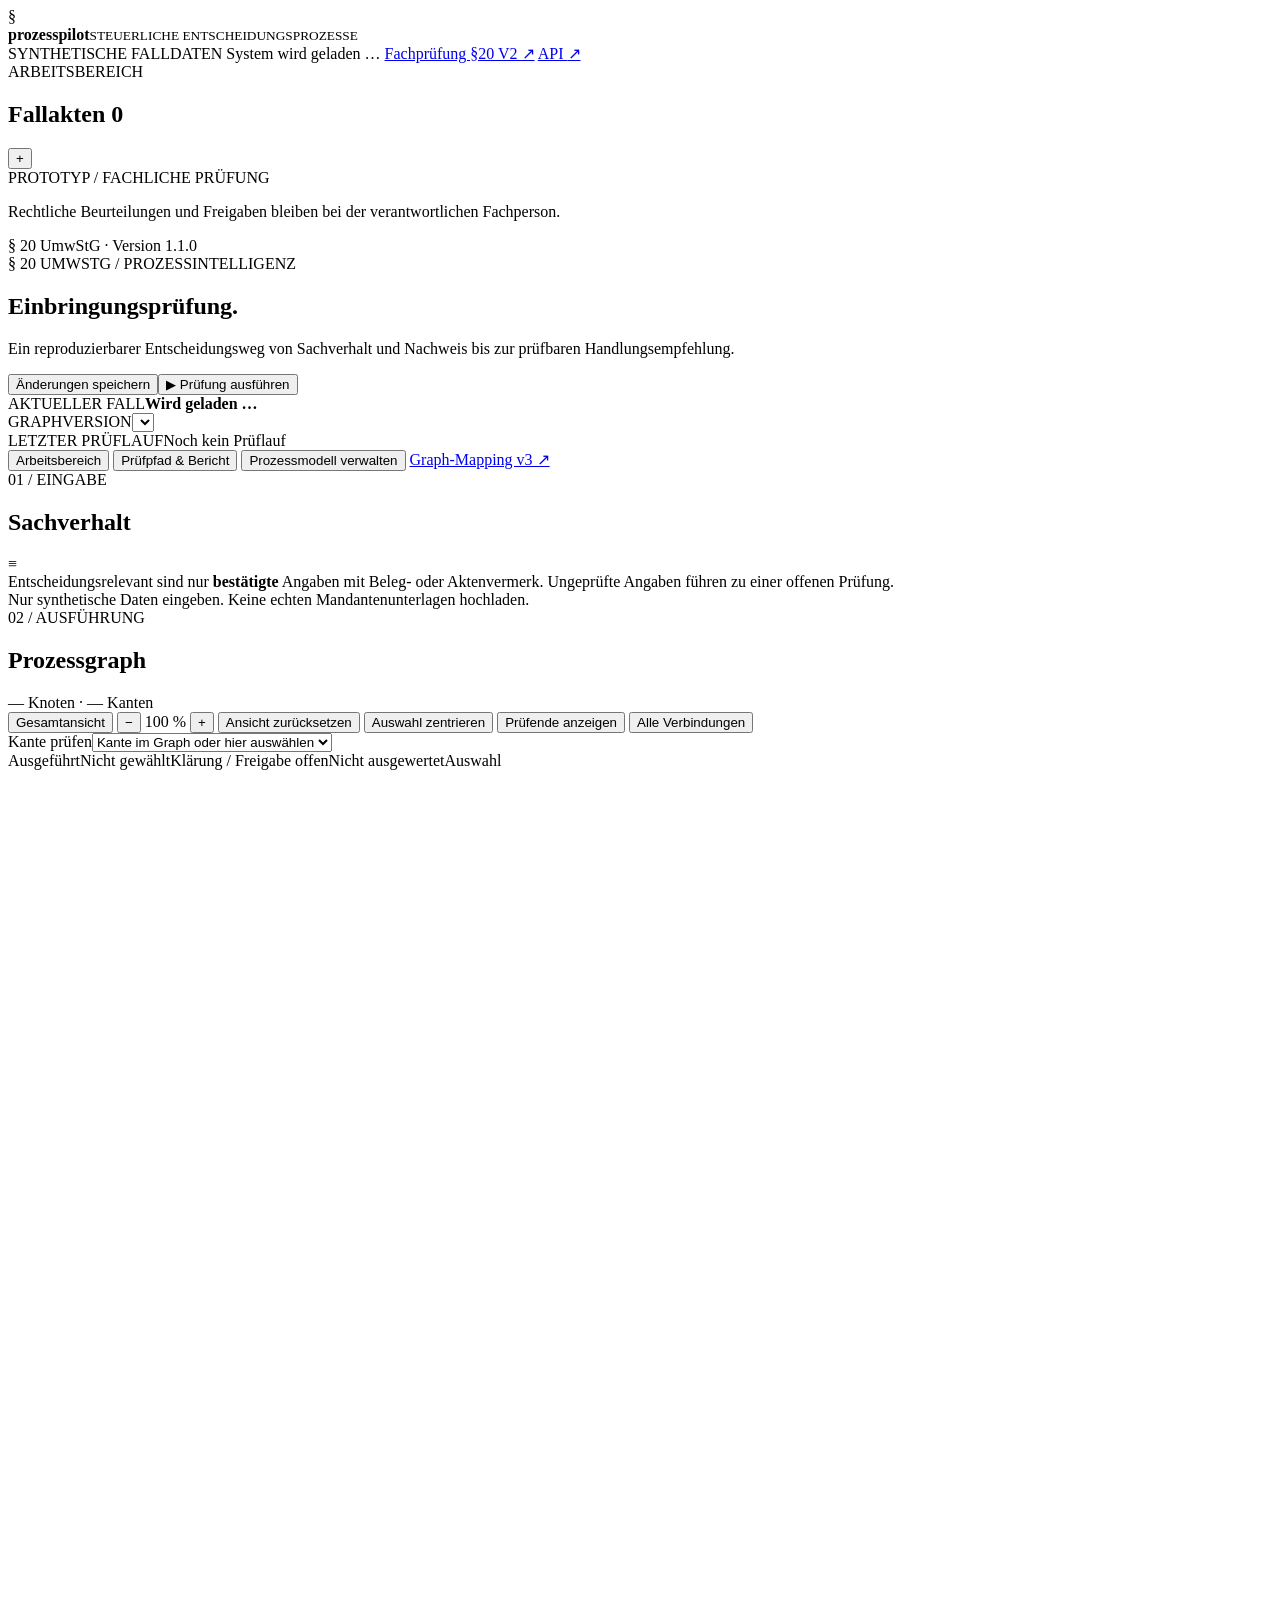
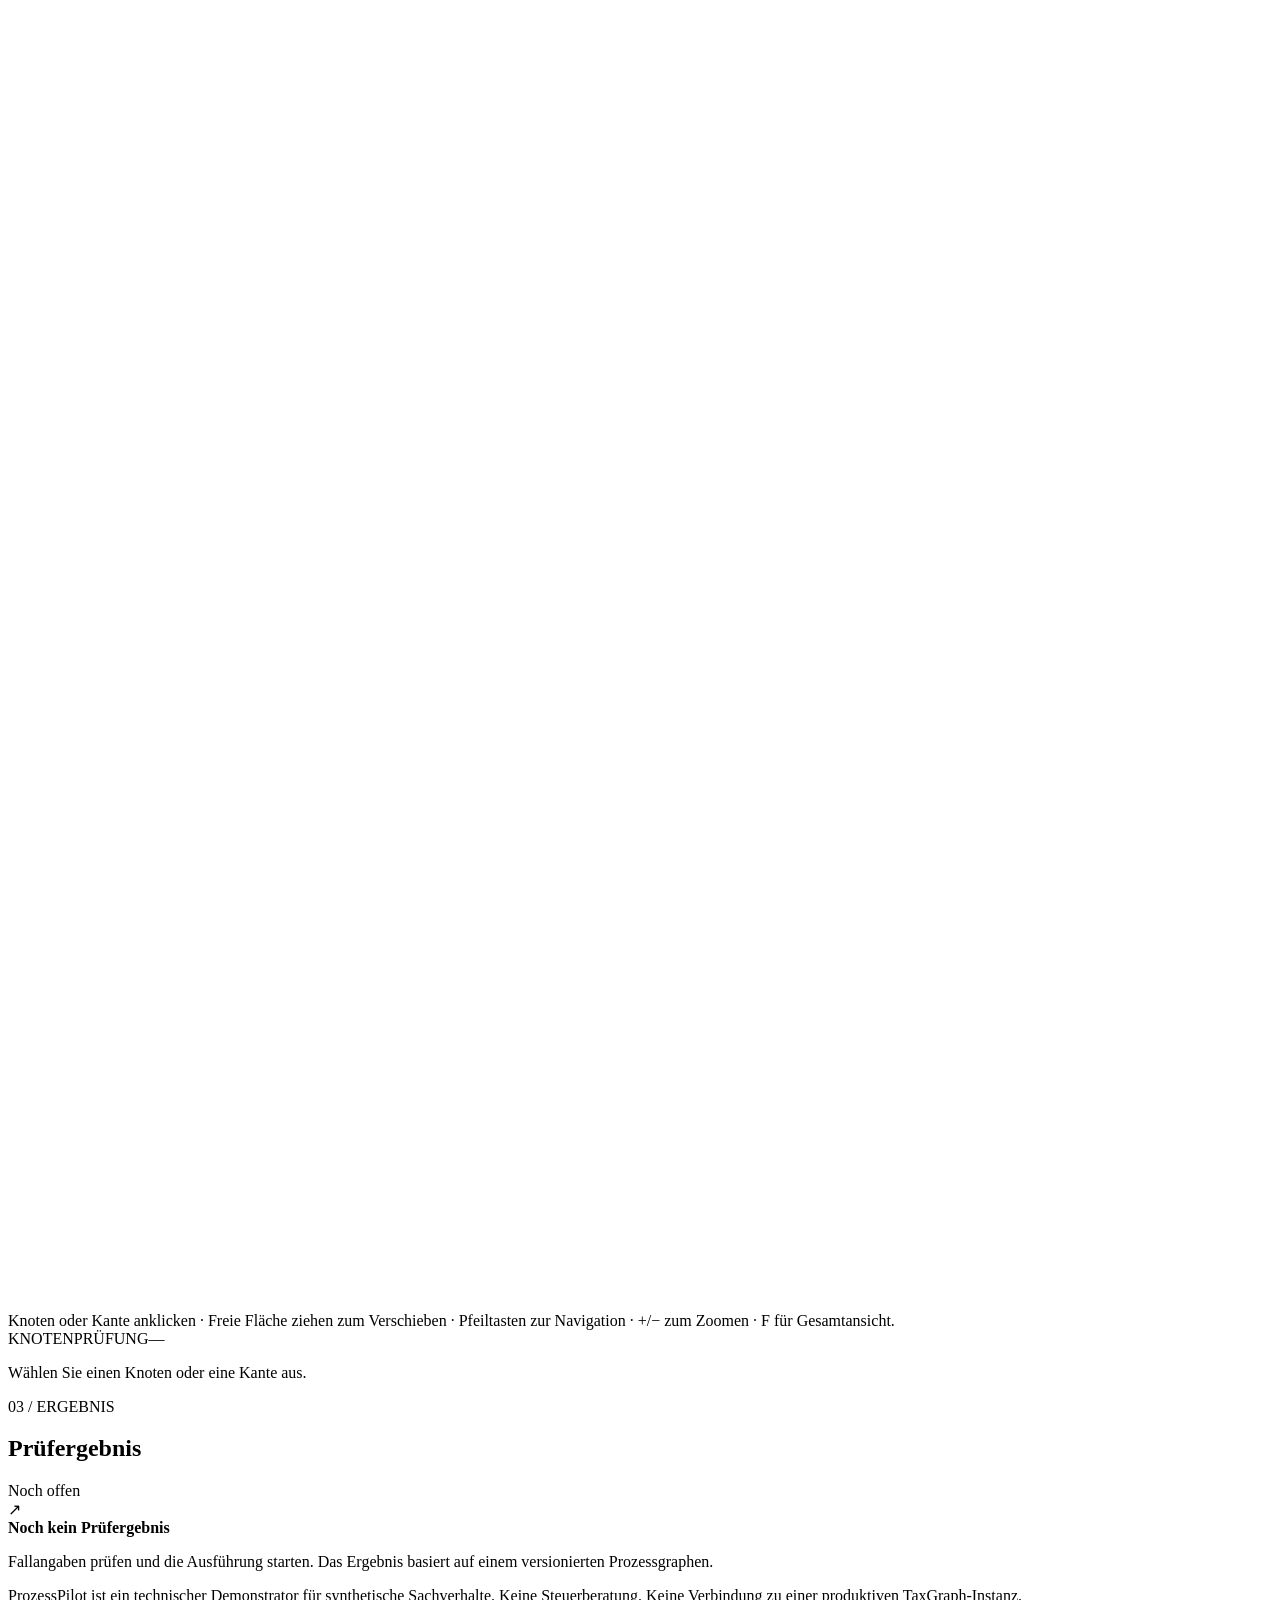
==== taxgraph-prozesspilot/app/static/index.html @ 2bb22255 "Offer editor workflow for new draft processes" ====
<!doctype html>
<html lang="de-DE" translate="no">
<head>
  <meta charset="utf-8" />
  <meta name="google" content="notranslate" />
  <meta name="viewport" content="width=device-width,initial-scale=1" />
  <meta name="color-scheme" content="light" />
  <meta name="description" content="ProzessPilot — auditierbarer Prozessgraph und steuerliche Entscheidungsunterstützung nach § 20 UmwStG." />
  <title>ProzessPilot · § 20 UmwStG</title>
  <link rel="icon" href="/assets/favicon.svg" type="image/svg+xml" />
  <link rel="stylesheet" href="/assets/styles.css" />
  <script src="/assets/audit-data.js" defer></script>
  <script src="/assets/graph-view.js" defer></script>
  <script src="/assets/app.js" defer></script>
</head>
<body>
  <div class="application">
    <header class="topbar">
      <div class="brand-lockup">
        <div class="brand-symbol" aria-hidden="true">§</div>
        <div class="brand-name"><strong>prozess<span>pilot</span></strong><small>STEUERLICHE ENTSCHEIDUNGSPROZESSE</small></div>
      </div>
      <div class="topbar-right">
        <div class="top-separator"></div>
        <span class="env-tag"><span class="env-dot"></span> SYNTHETISCHE FALLDATEN</span>
        <span id="healthBadge" class="health-badge">System wird geladen …</span>
        <span id="identityLabel" class="env-tag" aria-label="Benutzer und Organisation"></span>
        <a class="api-link" href="/fachpruefung" title="Erweiterte Fachprüfung">Fachprüfung §20 V2 ↗</a>
        <a class="api-link" href="/api/docs" target="_blank" rel="noopener noreferrer" title="OpenAPI-Dokumentation">API <span aria-hidden="true">↗</span></a>
      </div>
    </header>
    <div class="layout">
      <aside class="sidebar" aria-label="Fallnavigation">
        <div class="sidebar-header">
          <div><div class="section-eyebrow">ARBEITSBEREICH</div><h2>Fallakten <span id="caseCount">0</span></h2></div>
          <button id="newCaseBtn" class="circle-button" aria-label="Neuen Fall anlegen" title="Neuen Fall anlegen">+</button>
        </div>
        <div id="caseList" class="case-list" aria-label="Fallliste"></div>
        <div class="sidebar-bottom">
          <div class="separation"></div>
          <div class="sidebar-caption">PROTOTYP / FACHLICHE PRÜFUNG</div>
          <p>Rechtliche Beurteilungen und Freigaben bleiben bei der verantwortlichen Fachperson.</p>
          <div class="sidebar-footer">§ 20 UmwStG <span>·</span> Version <span id="appVersion">1.1.0</span></div>
        </div>
      </aside>
      <main class="main">
        <section class="page-heading">
          <div class="eyebrow-line"><span class="square-accent"></span> § 20 UMWSTG <span class="eyebrow-divider">/</span> PROZESSINTELLIGENZ</div>
          <div class="heading-actions">
            <div class="heading-copy"><h1>Einbringungsprüfung<span class="title-dot">.</span></h1><p>Ein reproduzierbarer Entscheidungsweg von Sachverhalt und Nachweis bis zur prüfbaren Handlungsempfehlung.</p></div>
            <div class="primary-actions"><button id="saveBtn" class="button button-secondary">Änderungen speichern</button><button id="runBtn" class="button button-primary"><span class="play-mark">▶</span> Prüfung ausführen</button></div>
          </div>
          <div class="context-bar">
            <div class="context-item"><span class="context-key">AKTUELLER FALL</span><strong id="caseTitle">Wird geladen …</strong></div>
            <div class="context-item"><span class="context-key">GRAPHVERSION</span><select id="graphVersionSelect" aria-label="Graphversion auswählen"></select></div>
            <div class="context-item context-last"><span class="context-key">LETZTER PRÜFLAUF</span><span id="lastRunBadge" class="label-muted">Noch kein Prüflauf</span></div>
          </div>
          <div id="resultFreshness" class="intro-box" role="status" hidden></div>
        </section>
        <div class="tabbar" role="tablist" aria-label="Ansichten">
          <button role="tab" class="tab active" id="tab-workspace" data-tab="workspace" aria-selected="true">Arbeitsbereich</button>
          <button role="tab" class="tab" id="tab-audit" data-tab="audit" aria-selected="false">Prüfpfad &amp; Bericht</button>
          <button role="tab" class="tab" id="tab-model" data-tab="model" aria-selected="false">Prozessmodell verwalten</button>
          <a class="api-link" href="/api/procedural-map" target="_blank" rel="noopener">Graph-Mapping v3 ↗</a>
        </div>
        <div id="workspaceView" class="view view-active">
          <div class="workspace-grid">
            <section class="card facts-card">
              <div class="card-top"><div><div class="mini-eyebrow">01 / EINGABE</div><h2>Sachverhalt</h2></div><span class="corner-symbol">≡</span></div>
              <div class="intro-box">Entscheidungsrelevant sind nur <b>bestätigte</b> Angaben mit Beleg- oder Aktenvermerk. Ungeprüfte Angaben führen zu einer offenen Prüfung.</div>
              <div id="factsForm" class="facts-form" aria-label="Sachverhaltsdaten"></div>
              <div class="field-footnote">Nur synthetische Daten eingeben. Keine echten Mandantenunterlagen hochladen.</div>
            </section>
            <section class="card graph-card">
              <div class="card-top graph-top"><div><div class="mini-eyebrow">02 / AUSFÜHRUNG</div><h2>Prozessgraph</h2></div><div class="graph-meta"><span id="graphCounts">— Knoten · — Kanten</span></div></div>
              <div class="graph-tools" aria-label="Graphnavigation">
                <button id="fitGraphBtn" class="tool-toggle">Gesamtansicht</button>
                <button id="zoomOutBtn" class="tool-toggle" aria-label="Verkleinern">−</button>
                <output id="zoomLevel" aria-live="polite">100 %</output>
                <button id="zoomInBtn" class="tool-toggle" aria-label="Vergrößern">+</button>
                <button id="resetGraphBtn" class="tool-toggle">Ansicht zurücksetzen</button>
                <button id="focusSelectionBtn" class="tool-toggle">Auswahl zentrieren</button>
                <button id="lastNodeBtn" class="tool-toggle">Prüfende anzeigen</button>
                <button id="pathToggle" class="tool-toggle" aria-pressed="false">Alle Verbindungen</button>
              </div>
              <div class="edge-picker"><label for="edgeSelect">Kante prüfen</label><select id="edgeSelect"><option value="">Kante im Graph oder hier auswählen</option></select></div>
              <div class="graph-legend"><span class="legend-selected">Ausgeführt</span><span class="legend-rejected">Nicht gewählt</span><span class="legend-pending">Klärung / Freigabe offen</span><span class="legend-unevaluated">Nicht ausgewertet</span><span class="legend-inspected">Auswahl</span></div>
              <div class="graph-viewport" id="graphViewport" tabindex="0" aria-label="Interaktiver Prozessgraph mit Knoten und Kanten">
                <div id="graphCanvas"><div class="graph-stage" id="graphStage"><svg class="edge-layer" id="edgeLayer" viewBox="0 0 1100 1860" aria-label="Anklickbare Prozesskanten"></svg><div id="nodeLayer"></div></div></div>
              </div>
              <div class="graph-foot">Knoten oder Kante anklicken · Freie Fläche ziehen zum Verschieben · Pfeiltasten zur Navigation · +/− zum Zoomen · F für Gesamtansicht.</div>
            </section>
            <section class="card findings-card">
              <div class="inspector-head"><span id="inspectorHeading" class="mini-eyebrow">KNOTENPRÜFUNG</span><span id="inspectorType" class="type-tag">—</span></div>
              <div id="inspectorPanel" class="inspector-panel"><p class="help-text">Wählen Sie einen Knoten oder eine Kante aus.</p></div>
              <div class="divider"></div>
              <div class="card-top"><div><div class="mini-eyebrow">03 / ERGEBNIS</div><h2>Prüfergebnis</h2></div><span id="resultStatus" class="status-pill status-idle">Noch offen</span></div>
              <div id="recommendationPanel" class="recommendation-panel"><div class="empty-result"><div class="empty-result-icon">↗</div><strong>Noch kein Prüfergebnis</strong><p>Fallangaben prüfen und die Ausführung starten. Das Ergebnis basiert auf einem versionierten Prozessgraphen.</p></div></div>
            </section>
          </div>
        </div>
        <div id="auditView" class="view" hidden>
          <div class="audit-layout">
            <section class="card audit-summary"><div class="card-top"><div><div class="mini-eyebrow">AUDIT / INTEGRITÄT</div><h2>Nachvollziehbarer Prüfpfad</h2></div><button id="exportAuditBtn" class="button button-secondary button-small">JSON exportieren ↓</button></div><div class="run-selector"><label for="auditRunSelect">Historischen Prüflauf anzeigen</label><select id="auditRunSelect"></select></div><div id="auditHeader"></div></section>
            <section class="card report-card"><div class="card-top"><div><div class="mini-eyebrow">DEUTSCHE AUSGABE</div><h2>Handlungsempfehlung</h2></div><button id="printBtn" class="button button-secondary button-small">Bericht drucken ↗</button></div><div id="reportBody"></div></section>
          </div>
          <section class="card event-card"><div class="card-top"><div><div class="mini-eyebrow">AUSFÜHRUNGSEREIGNISSE</div><h2>Ereignisprotokoll</h2></div><div class="searchwrap"><input id="eventFilter" placeholder="Ereignisse filtern …" aria-label="Audit-Ereignisse filtern"/></div></div><div class="event-scroll" id="eventList"></div></section>
        </div>
        <div id="modelView" class="view" hidden>
          <div class="model-grid">
            <section class="card"><div class="card-top"><div><div class="mini-eyebrow">VERSIONIERUNG</div><h2>Graphversionen</h2></div><button id="createProcessBtn" class="button button-secondary" type="button">Neuen Prozess anlegen</button><button id="draftBtn" class="button button-secondary button-small">+ Entwurf erstellen</button></div><div class="intro-box">Veröffentlichte Versionen sind unveränderlich. Änderungen erfolgen in einem neuen Entwurf. Ausgeführte Fälle bleiben ihrer ursprünglichen Version zugeordnet.</div><div id="versionsList" class="version-list"></div><div class="model-warning"><strong>Wichtig:</strong> Die strukturelle Validierung ersetzt keine Prüfung durch eine Steuerberatungsperson.</div></section>
            <section class="card editor-card"><div class="card-top"><div><div class="mini-eyebrow">TYPISIERTER PROZESSGRAPH</div><h2>Knoten &amp; Kanten</h2></div><span id="editorStatus" class="type-tag">Lesemodus</span></div><p class="help-text">JSON enthält alle Prozessknoten, Kanten, Bedingungen, Guidance, Fallstricke und Rechtsquellen-IDs. Die Ausführungsengine erlaubt nur definierte Guard-Signale.</p><textarea id="graphEditor" spellcheck="false" aria-label="Graph JSON Editor"></textarea><div class="editor-buttons"><button id="validateGraphBtn" class="button button-secondary">Struktur prüfen</button><button id="saveGraphBtn" class="button button-secondary">Entwurf speichern</button><button id="publishGraphBtn" class="button button-primary">Veröffentlichen</button></div><div id="graphValidation" class="validation-box"></div><div class="revision-head"><span class="mini-eyebrow">ÄNDERUNGSHISTORIE</span><button id="exportGraphBtn" class="button button-secondary button-small">Graph-JSON exportieren ↓</button></div><div id="revisionHistory" class="revision-history"></div></section>
          </div>
        </div>
        <footer class="bottom-disclaimer">ProzessPilot ist ein technischer Demonstrator für synthetische Sachverhalte. Keine Steuerberatung. Keine Verbindung zu einer produktiven TaxGraph-Instanz.</footer>
      </main>
    </div>
  </div>
  <div id="toast" class="toast" role="status" aria-live="polite" hidden></div>
  <dialog id="newCaseDialog" class="dialog"><form id="newCaseForm"><div class="dialog-eyebrow">NEUE FALLAKTE</div><h2>Fall anlegen</h2><p>Neue Fälle werden mit leeren, nicht bestätigten Angaben angelegt.</p><label for="newCaseTitle">Fallbezeichnung</label><input id="newCaseTitle" required maxlength="180" placeholder="z. B. Einbringung Beispiel GmbH"/><label for="newCaseDescription">Kurzer Sachverhalt</label><textarea id="newCaseDescription" rows="4" placeholder="Fiktive Transaktion beschreiben …"></textarea><div class="dialog-actions"><button type="button" class="button button-secondary" id="cancelNewCase">Abbrechen</button><button class="button button-primary" type="submit">Fall anlegen</button></div></form></dialog>
  <div id="printReport" class="print-report"></div>
</body>
</html>
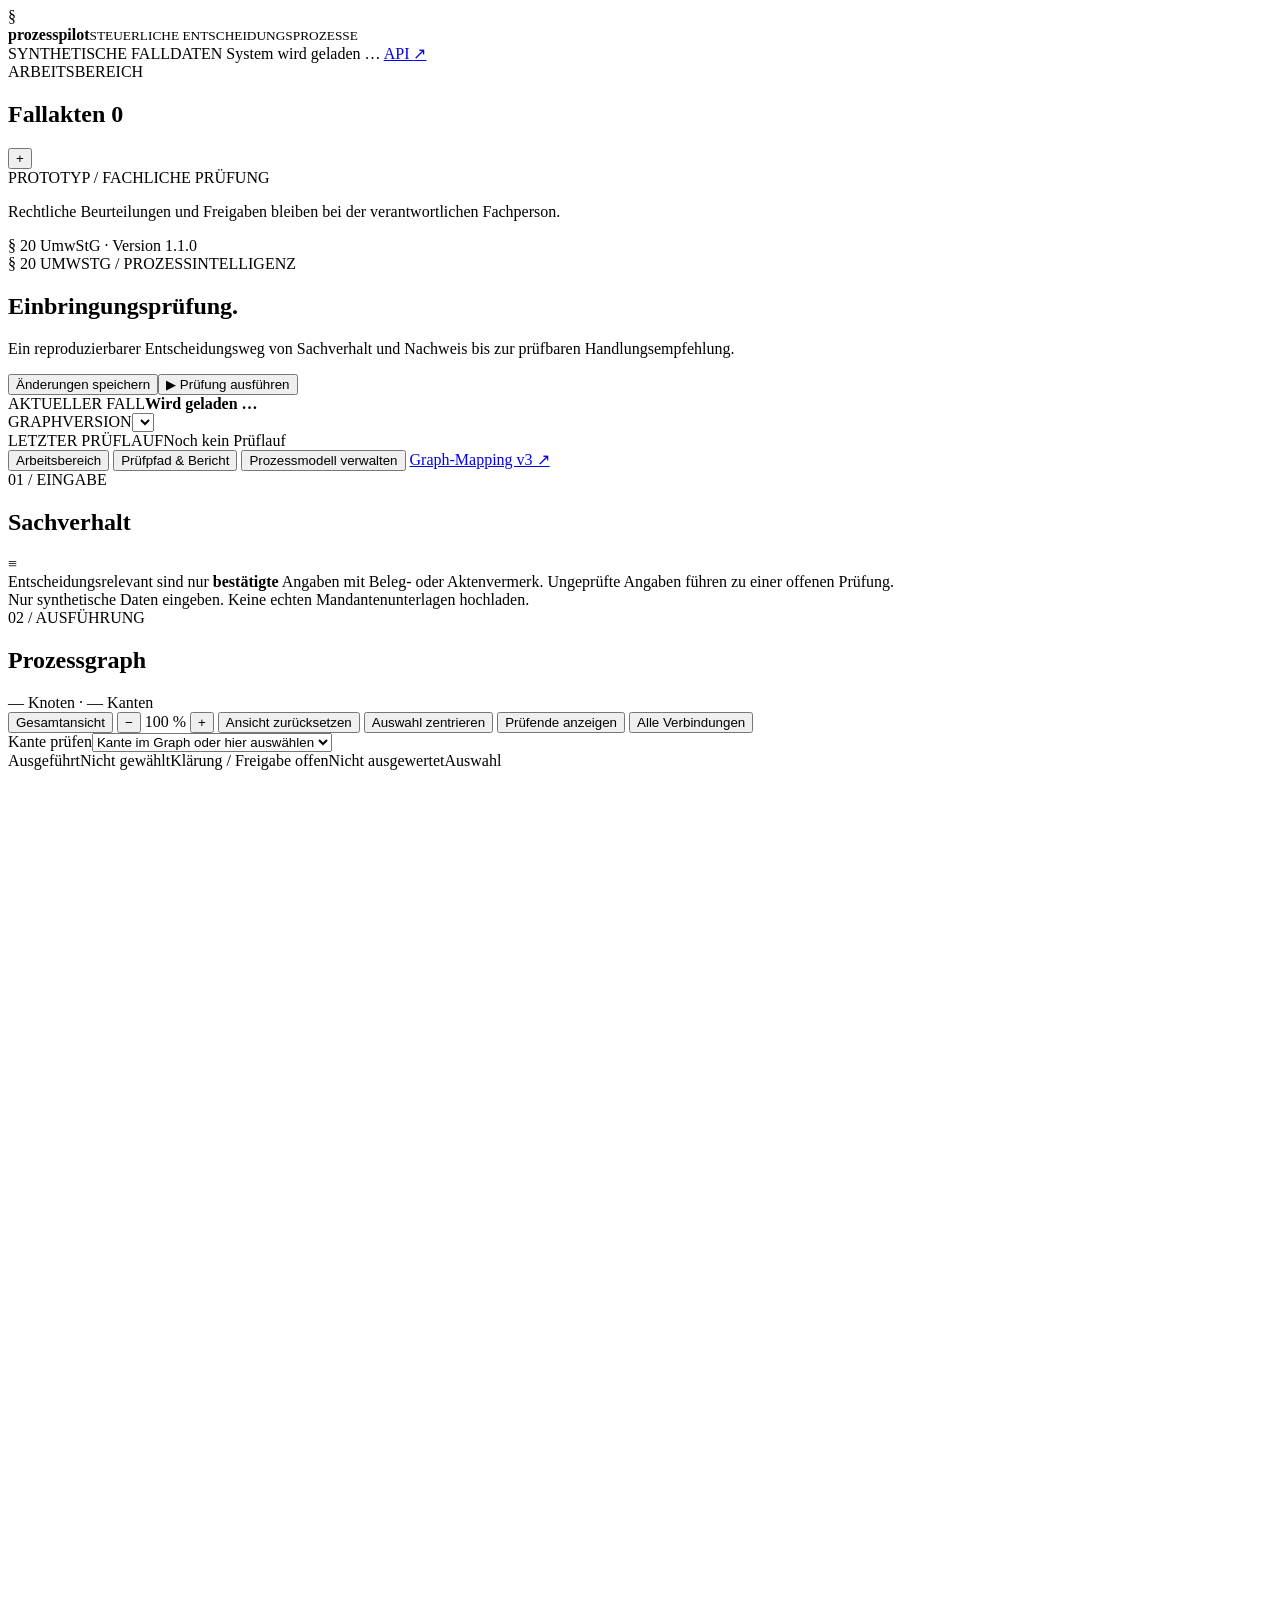
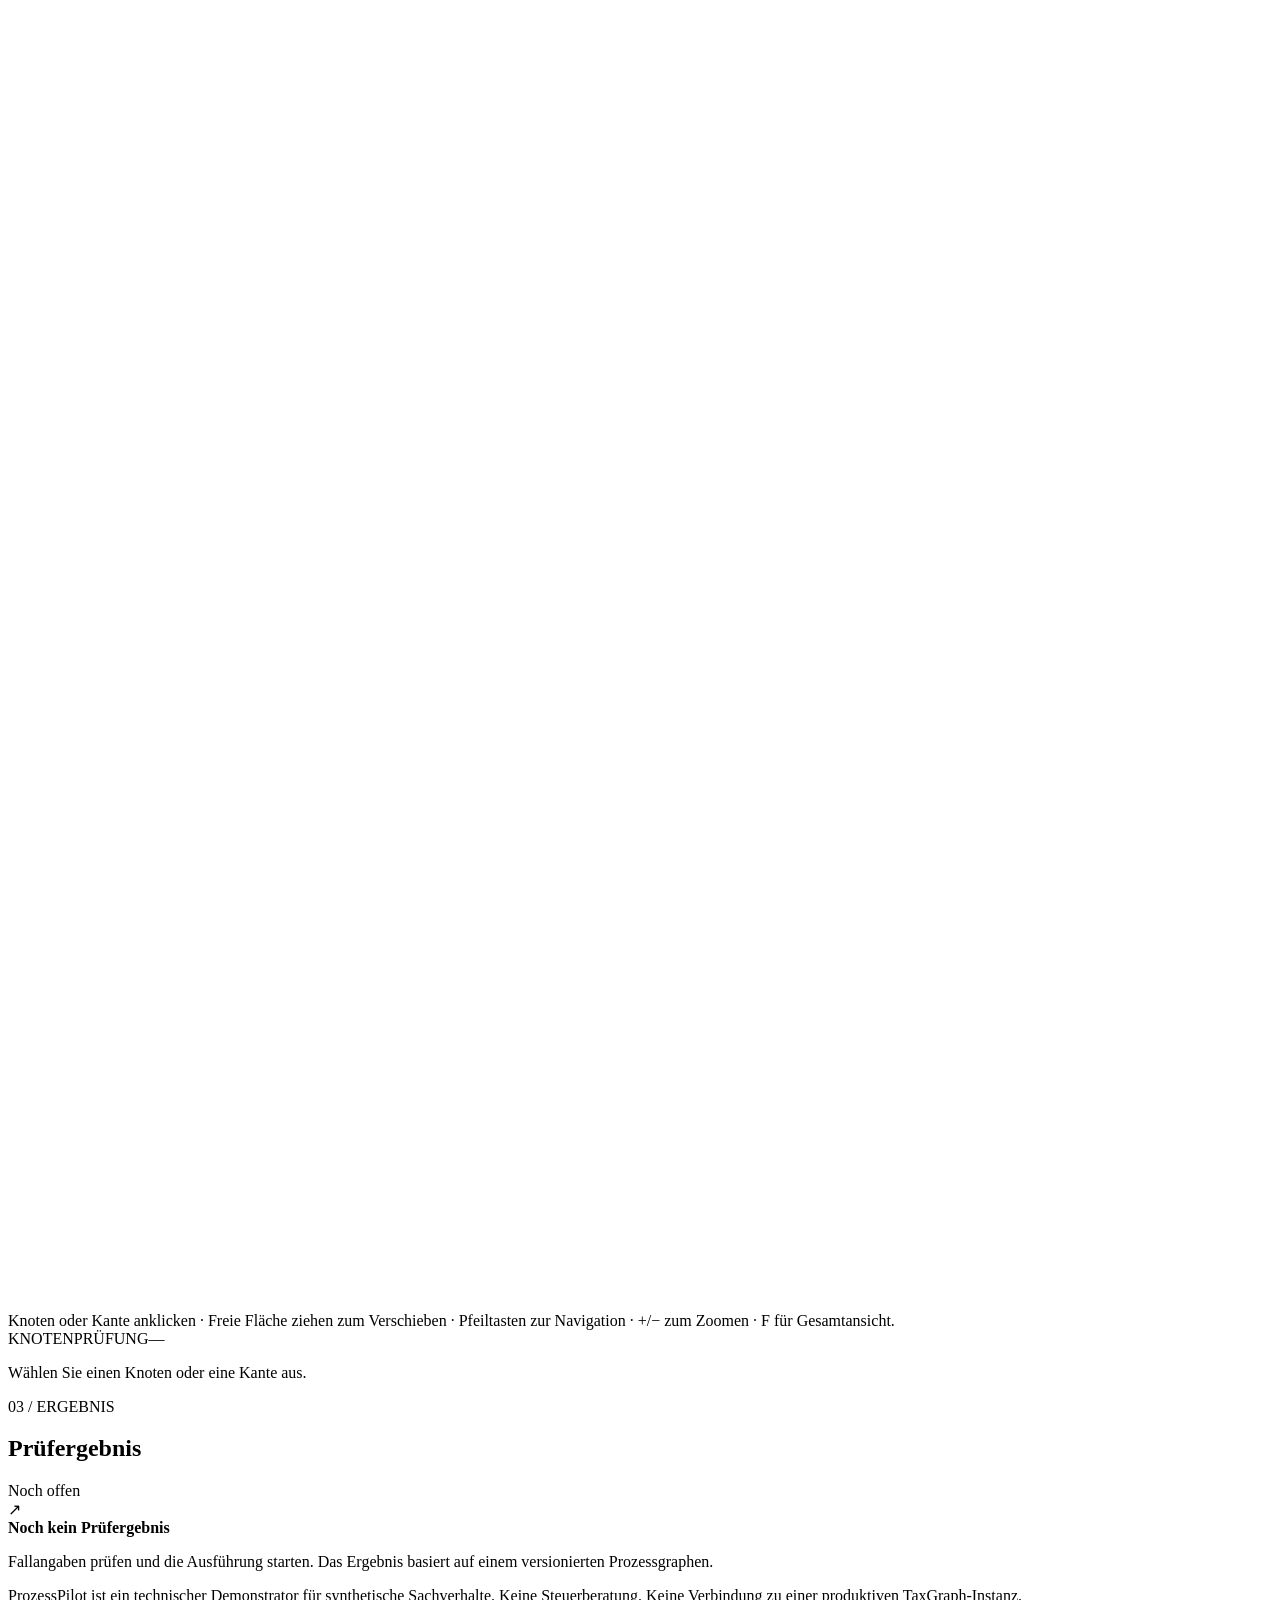
==== commit 41984ccb: "Hide expert review link until reviewer mode is active" ====
--- a/taxgraph-prozesspilot/app/static/index.html
+++ b/taxgraph-prozesspilot/app/static/index.html
@@ -24,8 +24,12 @@
         <div class="top-separator"></div>
         <span class="env-tag"><span class="env-dot"></span> SYNTHETISCHE FALLDATEN</span>
         <span id="healthBadge" class="health-badge">System wird geladen …</span>
+        <label id="demoRoleControl" class="demo-role-control" hidden>
+          <span>DEMO-ROLLE</span>
+          <select id="demoRoleSelect" aria-label="Demorolle auswählen"></select>
+        </label>
         <span id="identityLabel" class="env-tag" aria-label="Benutzer und Organisation"></span>
-        <a class="api-link" href="/fachpruefung" title="Erweiterte Fachprüfung">Fachprüfung §20 V2 ↗</a>
+        <a id="expertReviewLink" class="api-link" href="/fachpruefung" title="Erweiterte Fachprüfung" hidden>Fachprüfung §20 V2 ↗</a>
         <a class="api-link" href="/api/docs" target="_blank" rel="noopener noreferrer" title="OpenAPI-Dokumentation">API <span aria-hidden="true">↗</span></a>
       </div>
     </header>
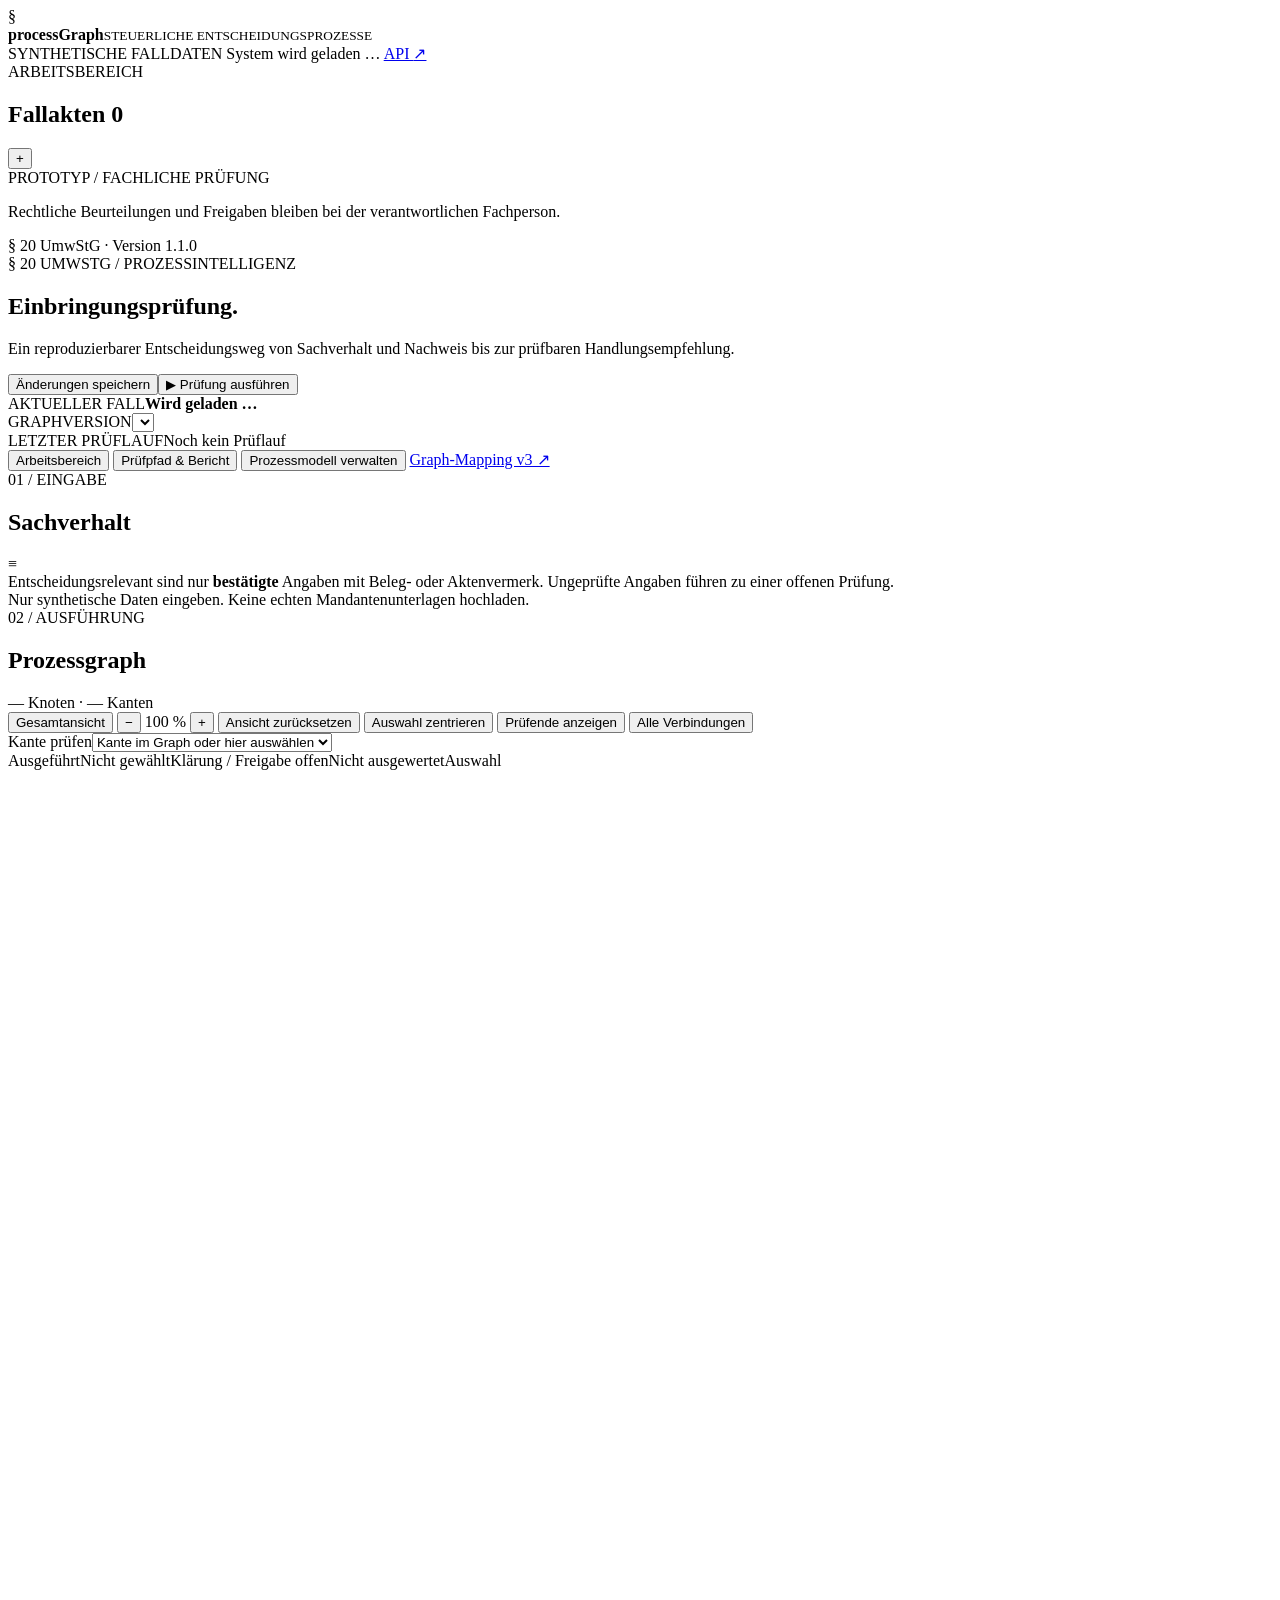
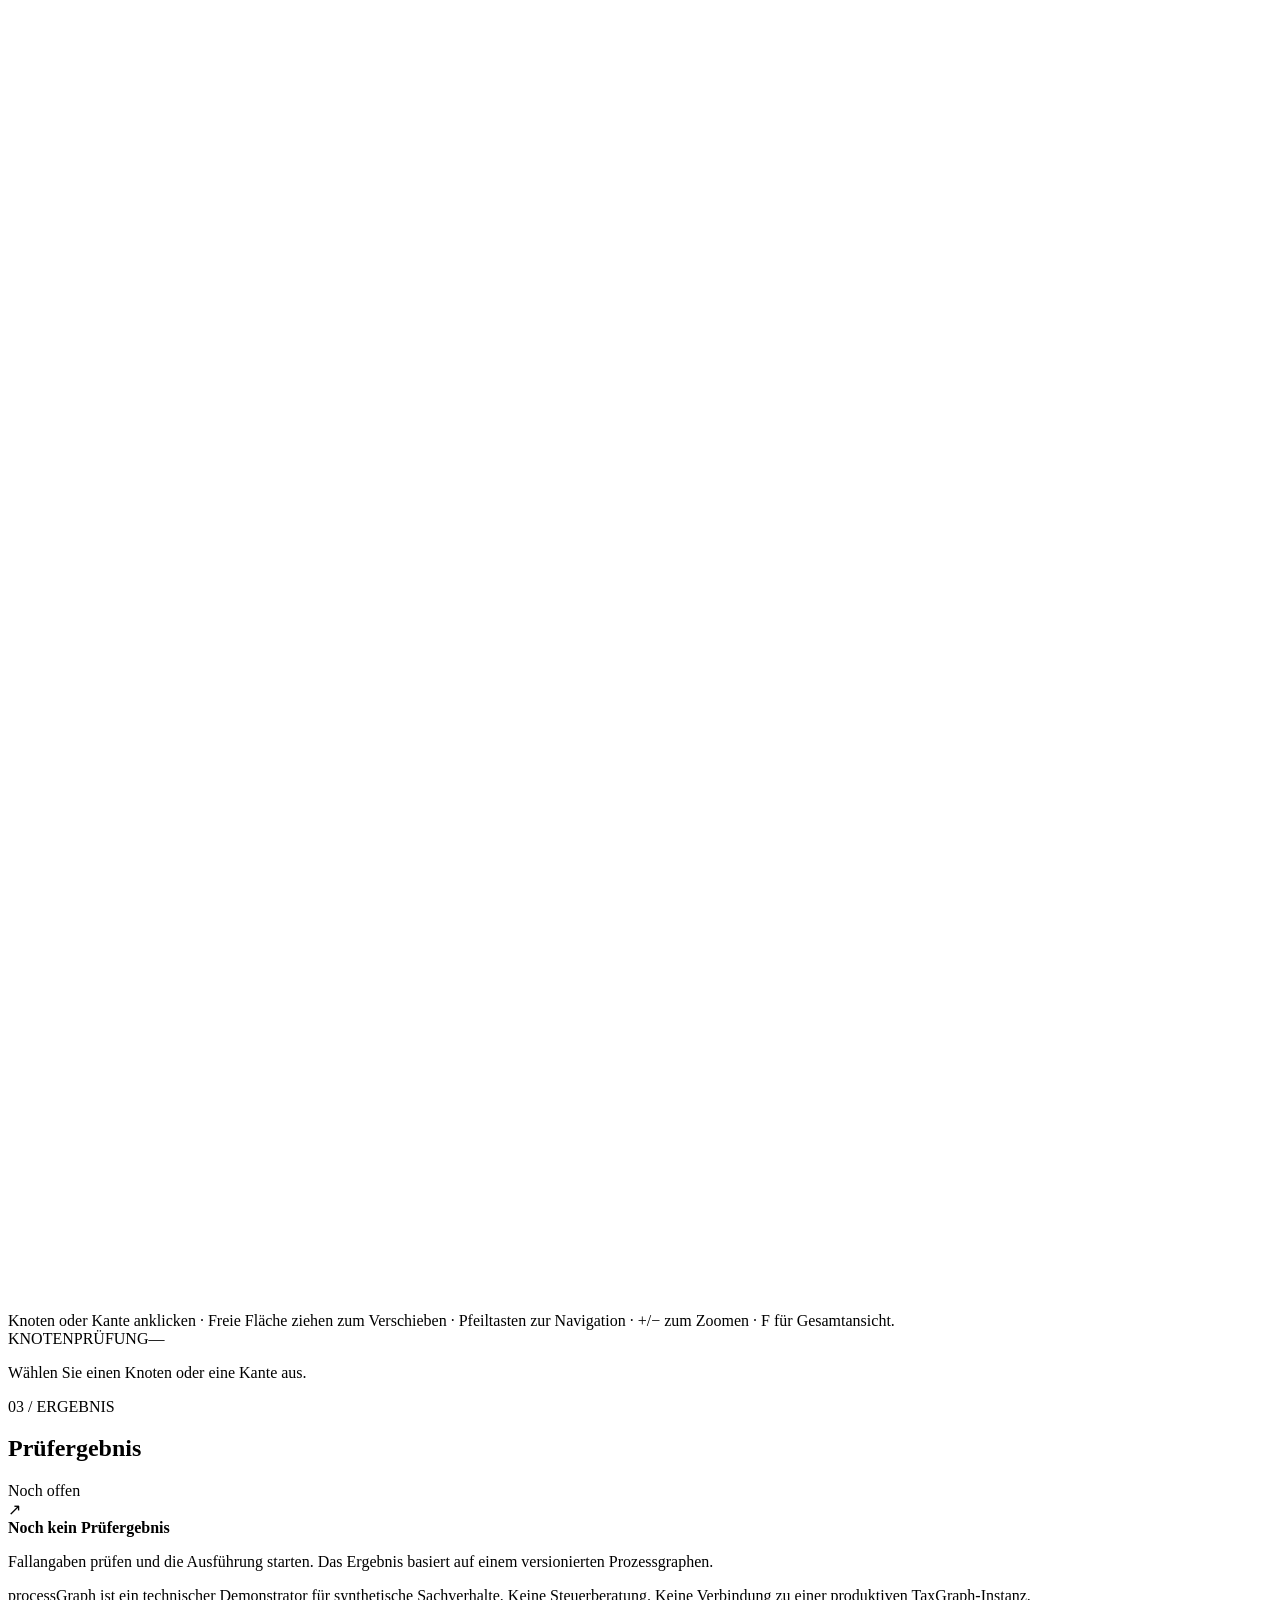
==== commit f2f61398: "Rename product branding to processGraph" ====
--- a/taxgraph-prozesspilot/app/static/index.html
+++ b/taxgraph-prozesspilot/app/static/index.html
@@ -5,8 +5,8 @@
   <meta name="google" content="notranslate" />
   <meta name="viewport" content="width=device-width,initial-scale=1" />
   <meta name="color-scheme" content="light" />
-  <meta name="description" content="ProzessPilot — auditierbarer Prozessgraph und steuerliche Entscheidungsunterstützung nach § 20 UmwStG." />
-  <title>ProzessPilot · § 20 UmwStG</title>
+  <meta name="description" content="processGraph — auditierbarer Prozessgraph und steuerliche Entscheidungsunterstützung nach § 20 UmwStG." />
+  <title>processGraph · § 20 UmwStG</title>
   <link rel="icon" href="/assets/favicon.svg" type="image/svg+xml" />
   <link rel="stylesheet" href="/assets/styles.css" />
   <script src="/assets/audit-data.js" defer></script>
@@ -18,7 +18,7 @@
     <header class="topbar">
       <div class="brand-lockup">
         <div class="brand-symbol" aria-hidden="true">§</div>
-        <div class="brand-name"><strong>prozess<span>pilot</span></strong><small>STEUERLICHE ENTSCHEIDUNGSPROZESSE</small></div>
+        <div class="brand-name"><strong>process<span>Graph</span></strong><small>STEUERLICHE ENTSCHEIDUNGSPROZESSE</small></div>
       </div>
       <div class="topbar-right">
         <div class="top-separator"></div>
@@ -116,7 +116,7 @@
             <section class="card editor-card"><div class="card-top"><div><div class="mini-eyebrow">TYPISIERTER PROZESSGRAPH</div><h2>Knoten &amp; Kanten</h2></div><span id="editorStatus" class="type-tag">Lesemodus</span></div><p class="help-text">JSON enthält alle Prozessknoten, Kanten, Bedingungen, Guidance, Fallstricke und Rechtsquellen-IDs. Die Ausführungsengine erlaubt nur definierte Guard-Signale.</p><textarea id="graphEditor" spellcheck="false" aria-label="Graph JSON Editor"></textarea><div class="editor-buttons"><button id="validateGraphBtn" class="button button-secondary">Struktur prüfen</button><button id="saveGraphBtn" class="button button-secondary">Entwurf speichern</button><button id="publishGraphBtn" class="button button-primary">Veröffentlichen</button></div><div id="graphValidation" class="validation-box"></div><div class="revision-head"><span class="mini-eyebrow">ÄNDERUNGSHISTORIE</span><button id="exportGraphBtn" class="button button-secondary button-small">Graph-JSON exportieren ↓</button></div><div id="revisionHistory" class="revision-history"></div></section>
           </div>
         </div>
-        <footer class="bottom-disclaimer">ProzessPilot ist ein technischer Demonstrator für synthetische Sachverhalte. Keine Steuerberatung. Keine Verbindung zu einer produktiven TaxGraph-Instanz.</footer>
+        <footer class="bottom-disclaimer">processGraph ist ein technischer Demonstrator für synthetische Sachverhalte. Keine Steuerberatung. Keine Verbindung zu einer produktiven TaxGraph-Instanz.</footer>
       </main>
     </div>
   </div>
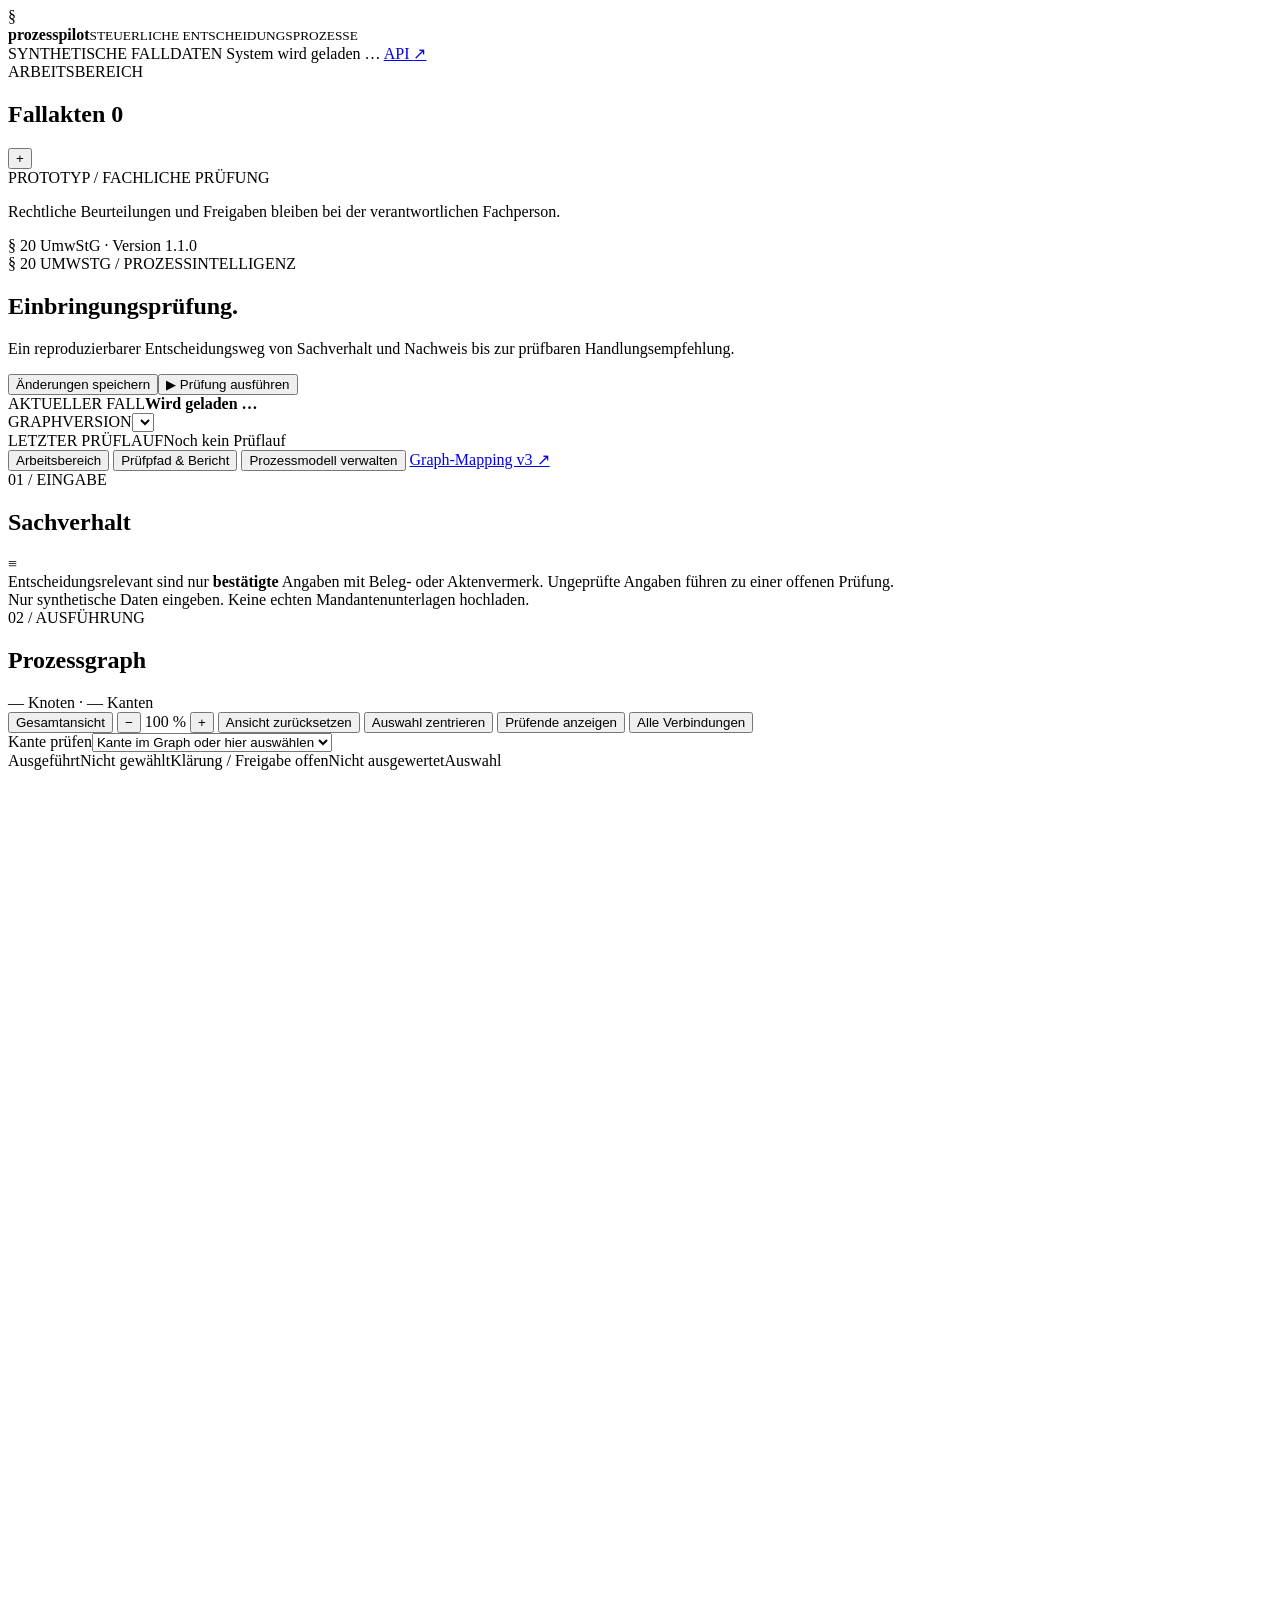
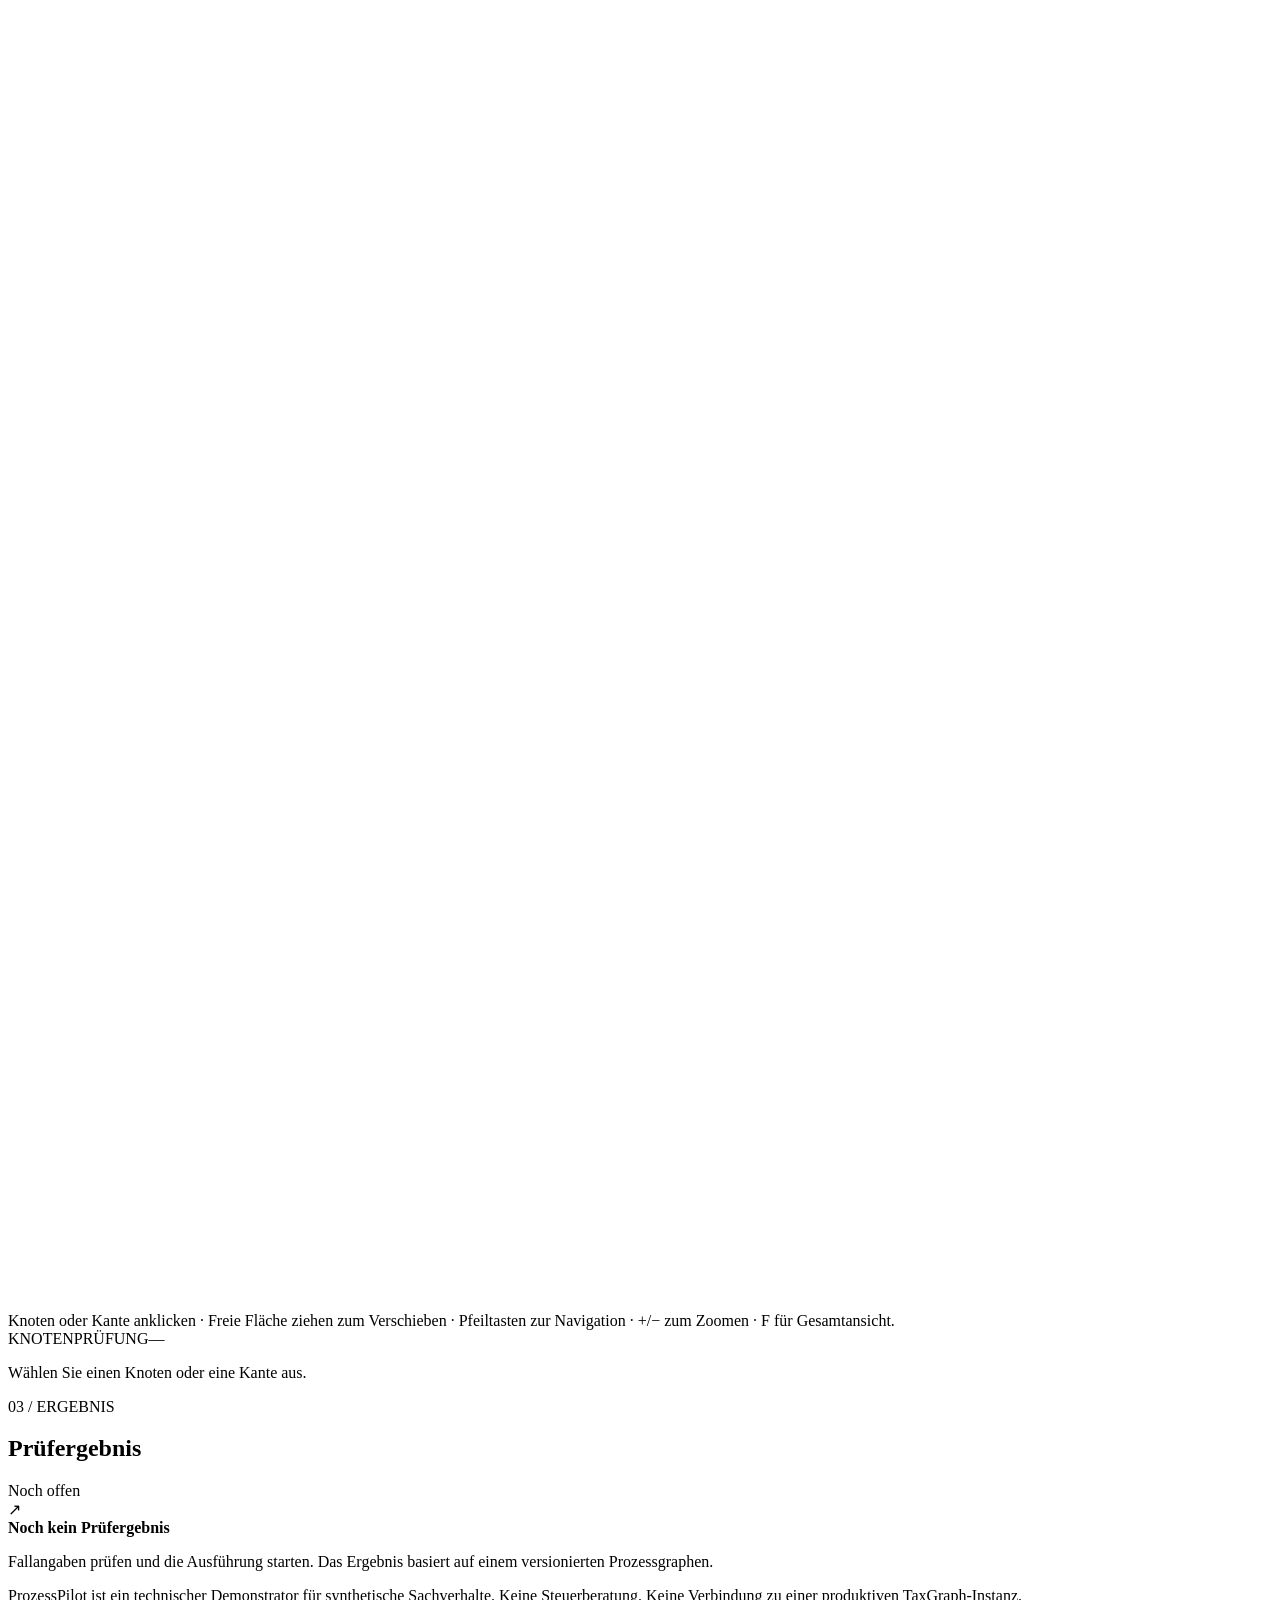
==== commit abde0194: "Integrate executable section-20 process, valuation, evidence, org lifecycle and audited replay Bind " ====
--- a/taxgraph-prozesspilot/app/static/index.html
+++ b/taxgraph-prozesspilot/app/static/index.html
@@ -5,8 +5,8 @@
   <meta name="google" content="notranslate" />
   <meta name="viewport" content="width=device-width,initial-scale=1" />
   <meta name="color-scheme" content="light" />
-  <meta name="description" content="processGraph — auditierbarer Prozessgraph und steuerliche Entscheidungsunterstützung nach § 20 UmwStG." />
-  <title>processGraph · § 20 UmwStG</title>
+  <meta name="description" content="ProzessPilot — auditierbarer Prozessgraph und steuerliche Entscheidungsunterstützung nach § 20 UmwStG." />
+  <title>ProzessPilot · § 20 UmwStG</title>
   <link rel="icon" href="/assets/favicon.svg" type="image/svg+xml" />
   <link rel="stylesheet" href="/assets/styles.css" />
   <script src="/assets/audit-data.js" defer></script>
@@ -18,7 +18,7 @@
     <header class="topbar">
       <div class="brand-lockup">
         <div class="brand-symbol" aria-hidden="true">§</div>
-        <div class="brand-name"><strong>process<span>Graph</span></strong><small>STEUERLICHE ENTSCHEIDUNGSPROZESSE</small></div>
+        <div class="brand-name"><strong>prozess<span>pilot</span></strong><small>STEUERLICHE ENTSCHEIDUNGSPROZESSE</small></div>
       </div>
       <div class="topbar-right">
         <div class="top-separator"></div>
@@ -116,7 +116,7 @@
             <section class="card editor-card"><div class="card-top"><div><div class="mini-eyebrow">TYPISIERTER PROZESSGRAPH</div><h2>Knoten &amp; Kanten</h2></div><span id="editorStatus" class="type-tag">Lesemodus</span></div><p class="help-text">JSON enthält alle Prozessknoten, Kanten, Bedingungen, Guidance, Fallstricke und Rechtsquellen-IDs. Die Ausführungsengine erlaubt nur definierte Guard-Signale.</p><textarea id="graphEditor" spellcheck="false" aria-label="Graph JSON Editor"></textarea><div class="editor-buttons"><button id="validateGraphBtn" class="button button-secondary">Struktur prüfen</button><button id="saveGraphBtn" class="button button-secondary">Entwurf speichern</button><button id="publishGraphBtn" class="button button-primary">Veröffentlichen</button></div><div id="graphValidation" class="validation-box"></div><div class="revision-head"><span class="mini-eyebrow">ÄNDERUNGSHISTORIE</span><button id="exportGraphBtn" class="button button-secondary button-small">Graph-JSON exportieren ↓</button></div><div id="revisionHistory" class="revision-history"></div></section>
           </div>
         </div>
-        <footer class="bottom-disclaimer">processGraph ist ein technischer Demonstrator für synthetische Sachverhalte. Keine Steuerberatung. Keine Verbindung zu einer produktiven TaxGraph-Instanz.</footer>
+        <footer class="bottom-disclaimer">ProzessPilot ist ein technischer Demonstrator für synthetische Sachverhalte. Keine Steuerberatung. Keine Verbindung zu einer produktiven TaxGraph-Instanz.</footer>
       </main>
     </div>
   </div>
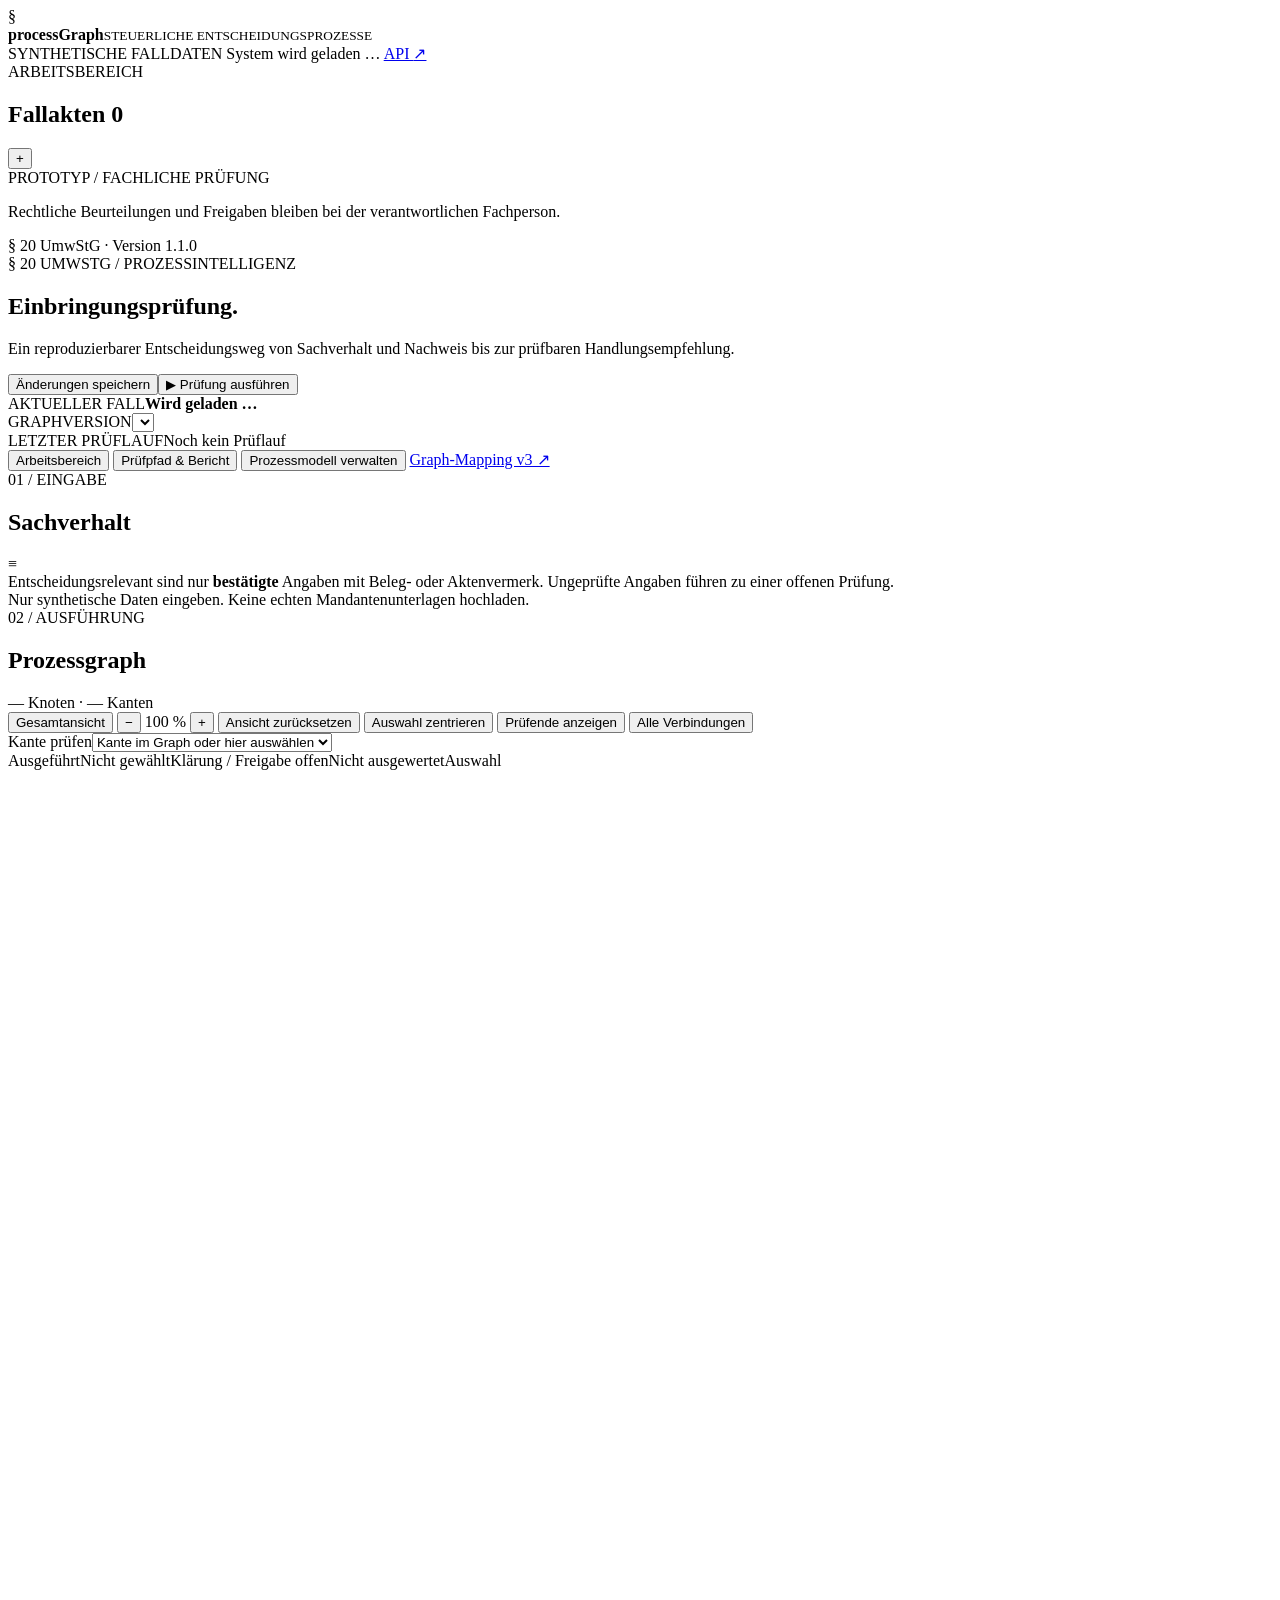
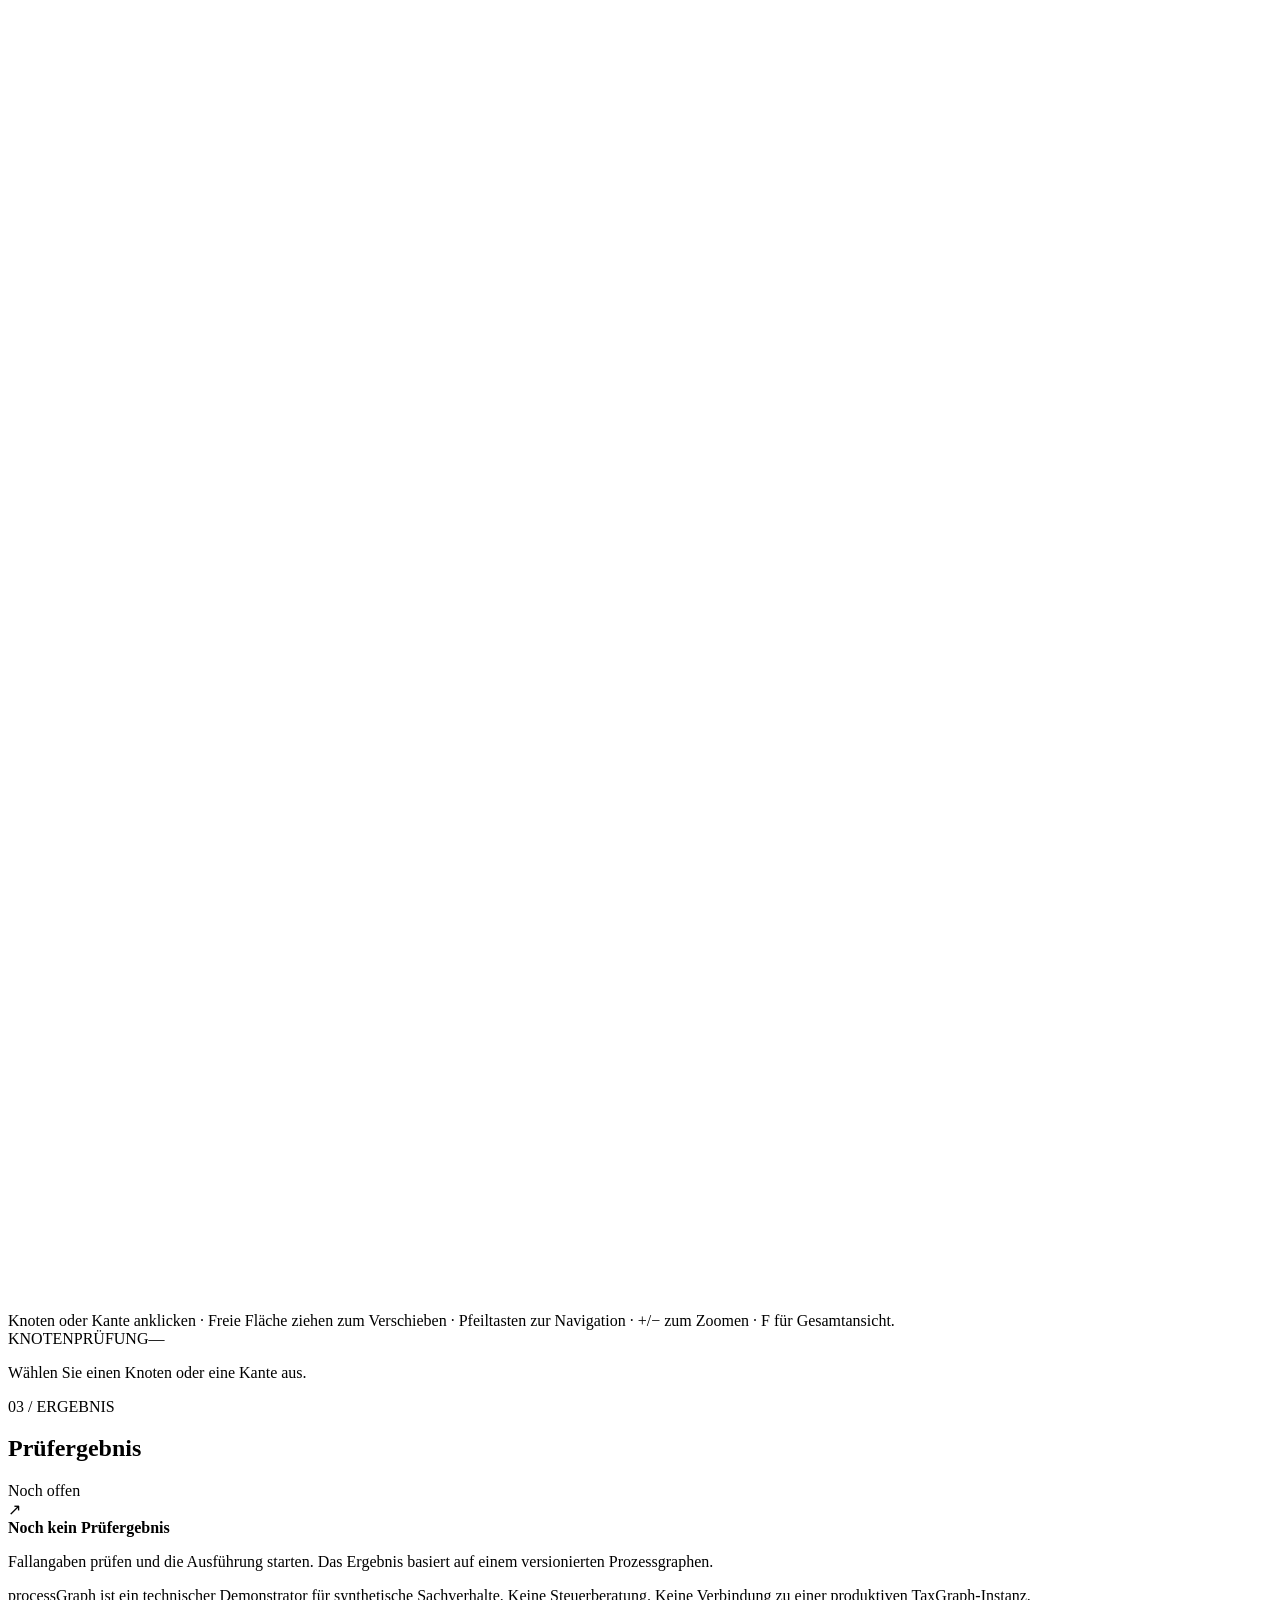
==== commit 757832c2: "Reconcile concurrent processGraph rename without changing audit schemas Preserve main PR #3 branding" ====
--- a/taxgraph-prozesspilot/app/static/index.html
+++ b/taxgraph-prozesspilot/app/static/index.html
@@ -5,8 +5,8 @@
   <meta name="google" content="notranslate" />
   <meta name="viewport" content="width=device-width,initial-scale=1" />
   <meta name="color-scheme" content="light" />
-  <meta name="description" content="ProzessPilot — auditierbarer Prozessgraph und steuerliche Entscheidungsunterstützung nach § 20 UmwStG." />
-  <title>ProzessPilot · § 20 UmwStG</title>
+  <meta name="description" content="processGraph — auditierbarer Prozessgraph und steuerliche Entscheidungsunterstützung nach § 20 UmwStG." />
+  <title>processGraph · § 20 UmwStG</title>
   <link rel="icon" href="/assets/favicon.svg" type="image/svg+xml" />
   <link rel="stylesheet" href="/assets/styles.css" />
   <script src="/assets/audit-data.js" defer></script>
@@ -18,7 +18,7 @@
     <header class="topbar">
       <div class="brand-lockup">
         <div class="brand-symbol" aria-hidden="true">§</div>
-        <div class="brand-name"><strong>prozess<span>pilot</span></strong><small>STEUERLICHE ENTSCHEIDUNGSPROZESSE</small></div>
+        <div class="brand-name"><strong>process<span>Graph</span></strong><small>STEUERLICHE ENTSCHEIDUNGSPROZESSE</small></div>
       </div>
       <div class="topbar-right">
         <div class="top-separator"></div>
@@ -116,7 +116,7 @@
             <section class="card editor-card"><div class="card-top"><div><div class="mini-eyebrow">TYPISIERTER PROZESSGRAPH</div><h2>Knoten &amp; Kanten</h2></div><span id="editorStatus" class="type-tag">Lesemodus</span></div><p class="help-text">JSON enthält alle Prozessknoten, Kanten, Bedingungen, Guidance, Fallstricke und Rechtsquellen-IDs. Die Ausführungsengine erlaubt nur definierte Guard-Signale.</p><textarea id="graphEditor" spellcheck="false" aria-label="Graph JSON Editor"></textarea><div class="editor-buttons"><button id="validateGraphBtn" class="button button-secondary">Struktur prüfen</button><button id="saveGraphBtn" class="button button-secondary">Entwurf speichern</button><button id="publishGraphBtn" class="button button-primary">Veröffentlichen</button></div><div id="graphValidation" class="validation-box"></div><div class="revision-head"><span class="mini-eyebrow">ÄNDERUNGSHISTORIE</span><button id="exportGraphBtn" class="button button-secondary button-small">Graph-JSON exportieren ↓</button></div><div id="revisionHistory" class="revision-history"></div></section>
           </div>
         </div>
-        <footer class="bottom-disclaimer">ProzessPilot ist ein technischer Demonstrator für synthetische Sachverhalte. Keine Steuerberatung. Keine Verbindung zu einer produktiven TaxGraph-Instanz.</footer>
+        <footer class="bottom-disclaimer">processGraph ist ein technischer Demonstrator für synthetische Sachverhalte. Keine Steuerberatung. Keine Verbindung zu einer produktiven TaxGraph-Instanz.</footer>
       </main>
     </div>
   </div>
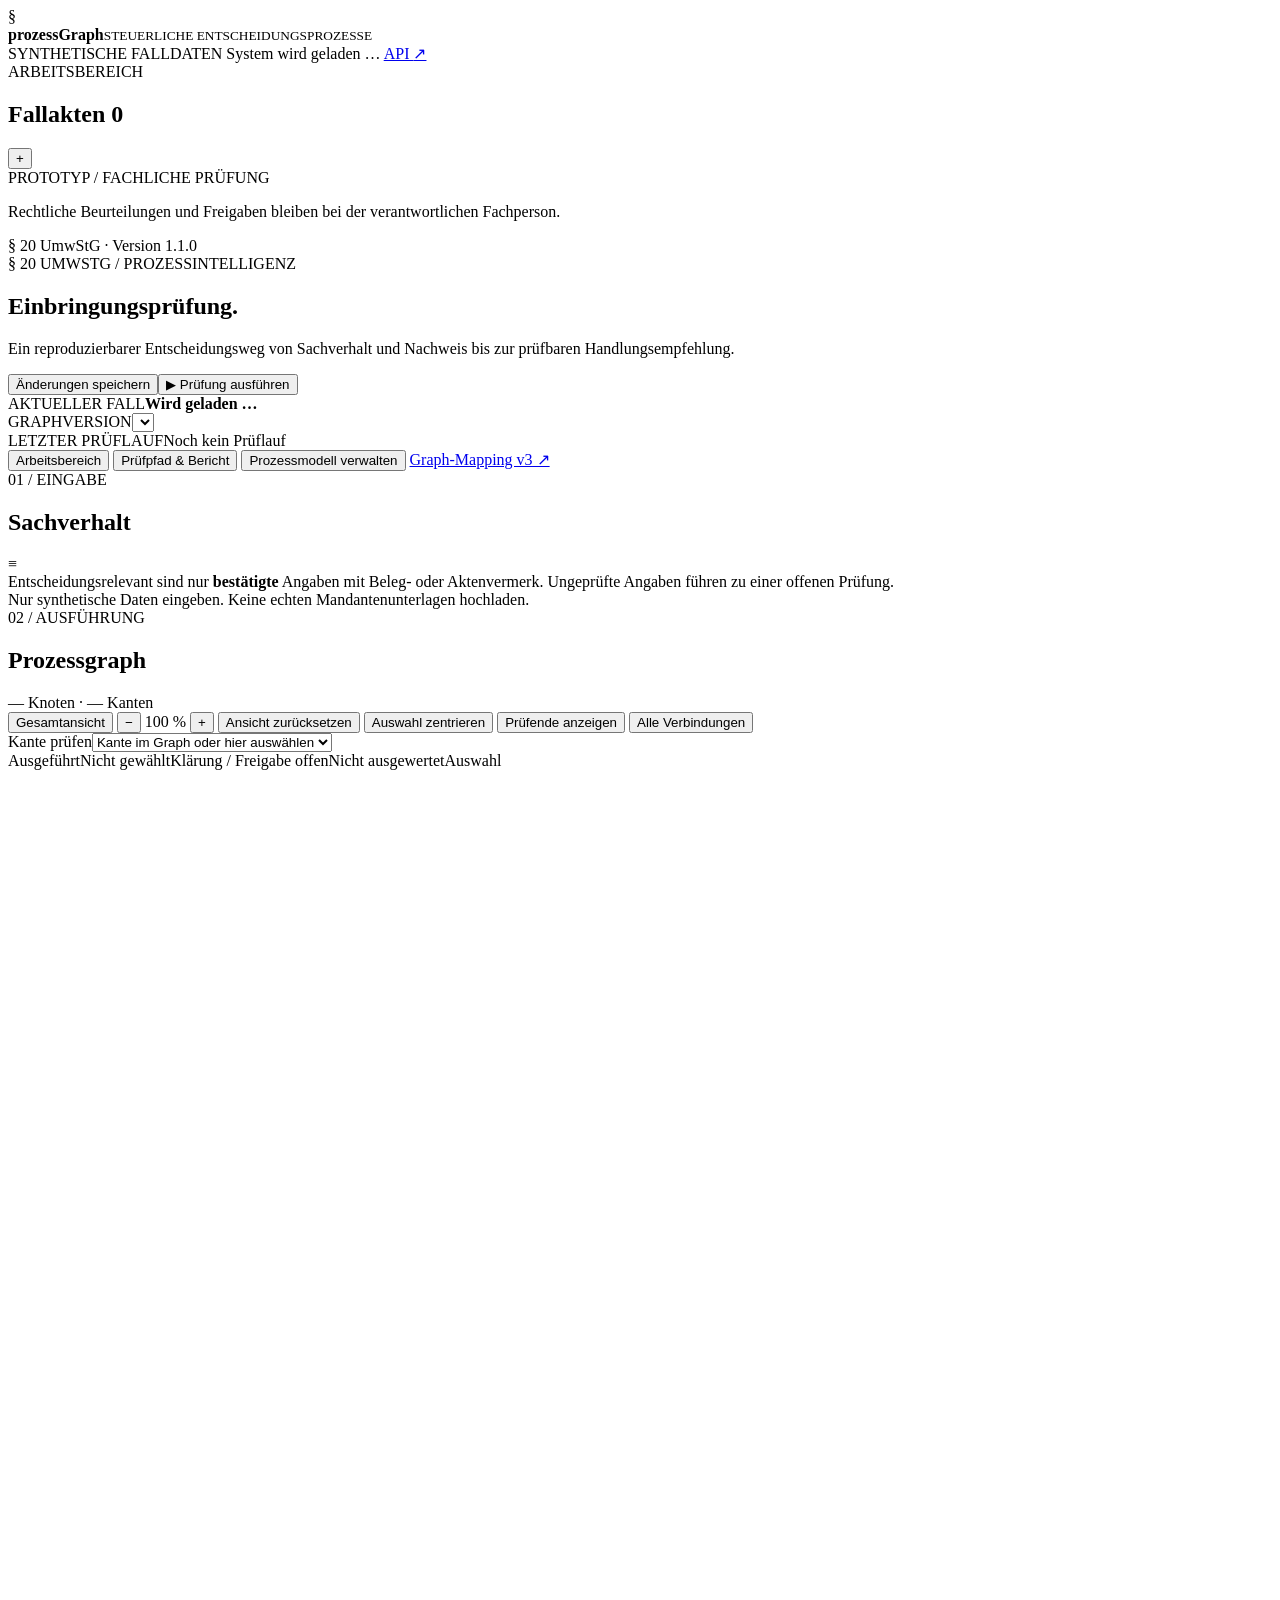
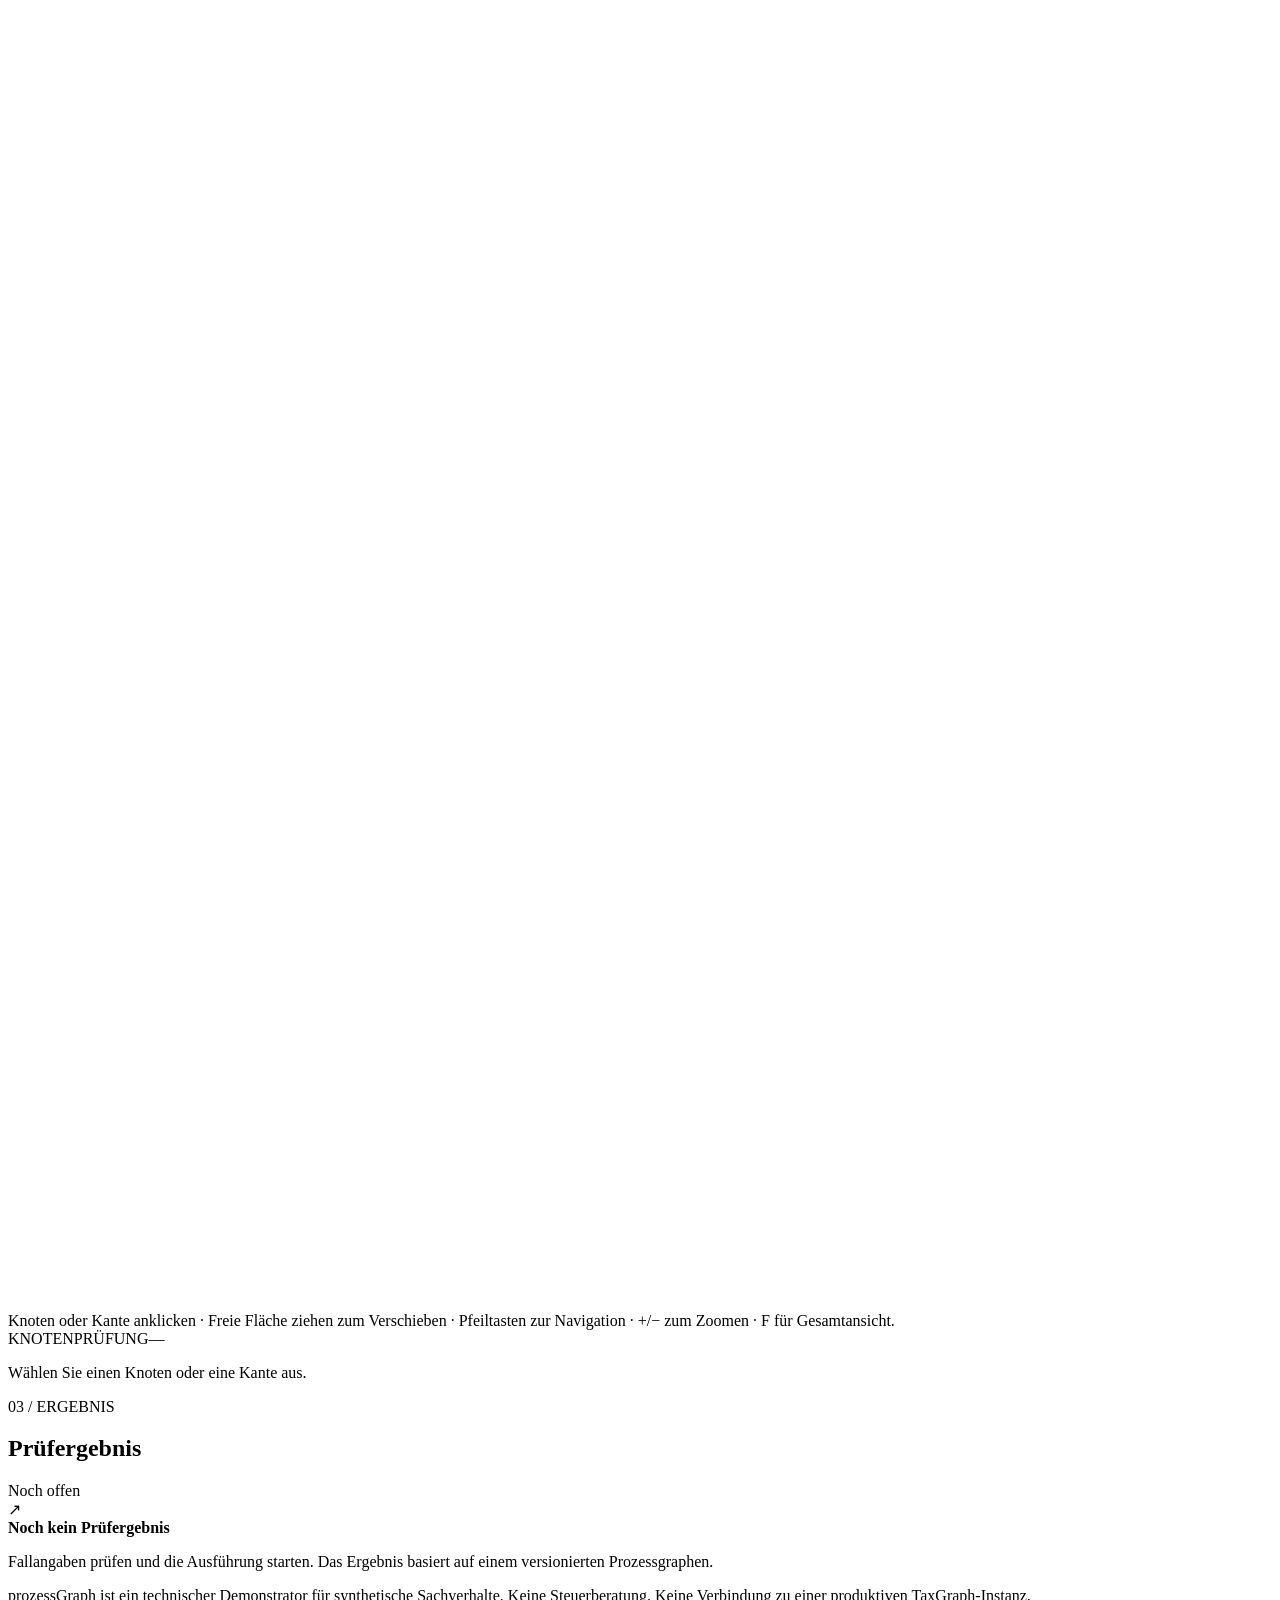
==== commit d0acdc8b: "Use prozessGraph branding and hide demo username" ====
--- a/taxgraph-prozesspilot/app/static/index.html
+++ b/taxgraph-prozesspilot/app/static/index.html
@@ -5,8 +5,8 @@
   <meta name="google" content="notranslate" />
   <meta name="viewport" content="width=device-width,initial-scale=1" />
   <meta name="color-scheme" content="light" />
-  <meta name="description" content="processGraph — auditierbarer Prozessgraph und steuerliche Entscheidungsunterstützung nach § 20 UmwStG." />
-  <title>processGraph · § 20 UmwStG</title>
+  <meta name="description" content="prozessGraph — auditierbarer Prozessgraph und steuerliche Entscheidungsunterstützung nach § 20 UmwStG." />
+  <title>prozessGraph · § 20 UmwStG</title>
   <link rel="icon" href="/assets/favicon.svg" type="image/svg+xml" />
   <link rel="stylesheet" href="/assets/styles.css" />
   <script src="/assets/audit-data.js" defer></script>
@@ -18,7 +18,7 @@
     <header class="topbar">
       <div class="brand-lockup">
         <div class="brand-symbol" aria-hidden="true">§</div>
-        <div class="brand-name"><strong>process<span>Graph</span></strong><small>STEUERLICHE ENTSCHEIDUNGSPROZESSE</small></div>
+        <div class="brand-name"><strong>prozess<span>Graph</span></strong><small>STEUERLICHE ENTSCHEIDUNGSPROZESSE</small></div>
       </div>
       <div class="topbar-right">
         <div class="top-separator"></div>
@@ -28,7 +28,7 @@
           <span>DEMO-ROLLE</span>
           <select id="demoRoleSelect" aria-label="Demorolle auswählen"></select>
         </label>
-        <span id="identityLabel" class="env-tag" aria-label="Benutzer und Organisation"></span>
+        <span id="identityLabel" class="env-tag" aria-label="Organisation und Rolle"></span>
         <a id="expertReviewLink" class="api-link" href="/fachpruefung" title="Erweiterte Fachprüfung" hidden>Fachprüfung §20 V2 ↗</a>
         <a class="api-link" href="/api/docs" target="_blank" rel="noopener noreferrer" title="OpenAPI-Dokumentation">API <span aria-hidden="true">↗</span></a>
       </div>
@@ -116,7 +116,7 @@
             <section class="card editor-card"><div class="card-top"><div><div class="mini-eyebrow">TYPISIERTER PROZESSGRAPH</div><h2>Knoten &amp; Kanten</h2></div><span id="editorStatus" class="type-tag">Lesemodus</span></div><p class="help-text">JSON enthält alle Prozessknoten, Kanten, Bedingungen, Guidance, Fallstricke und Rechtsquellen-IDs. Die Ausführungsengine erlaubt nur definierte Guard-Signale.</p><textarea id="graphEditor" spellcheck="false" aria-label="Graph JSON Editor"></textarea><div class="editor-buttons"><button id="validateGraphBtn" class="button button-secondary">Struktur prüfen</button><button id="saveGraphBtn" class="button button-secondary">Entwurf speichern</button><button id="publishGraphBtn" class="button button-primary">Veröffentlichen</button></div><div id="graphValidation" class="validation-box"></div><div class="revision-head"><span class="mini-eyebrow">ÄNDERUNGSHISTORIE</span><button id="exportGraphBtn" class="button button-secondary button-small">Graph-JSON exportieren ↓</button></div><div id="revisionHistory" class="revision-history"></div></section>
           </div>
         </div>
-        <footer class="bottom-disclaimer">processGraph ist ein technischer Demonstrator für synthetische Sachverhalte. Keine Steuerberatung. Keine Verbindung zu einer produktiven TaxGraph-Instanz.</footer>
+        <footer class="bottom-disclaimer">prozessGraph ist ein technischer Demonstrator für synthetische Sachverhalte. Keine Steuerberatung. Keine Verbindung zu einer produktiven TaxGraph-Instanz.</footer>
       </main>
     </div>
   </div>
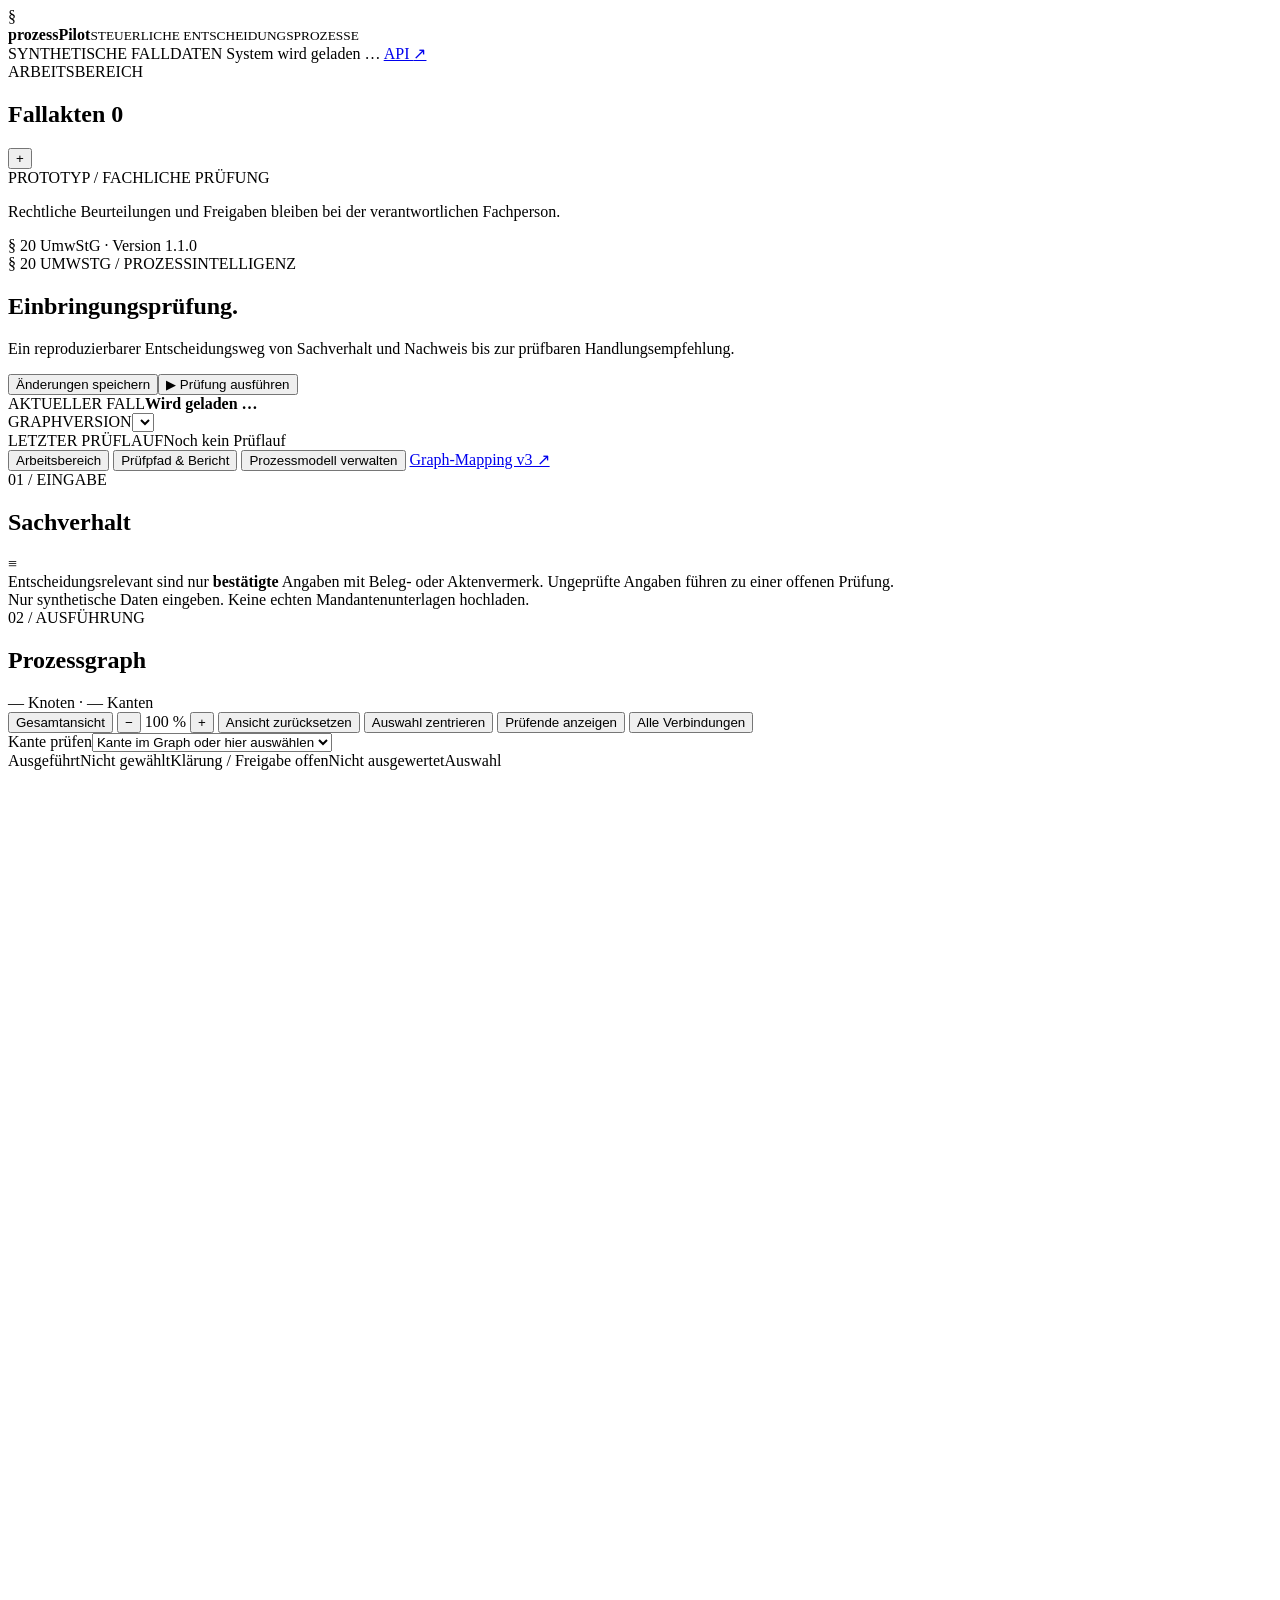
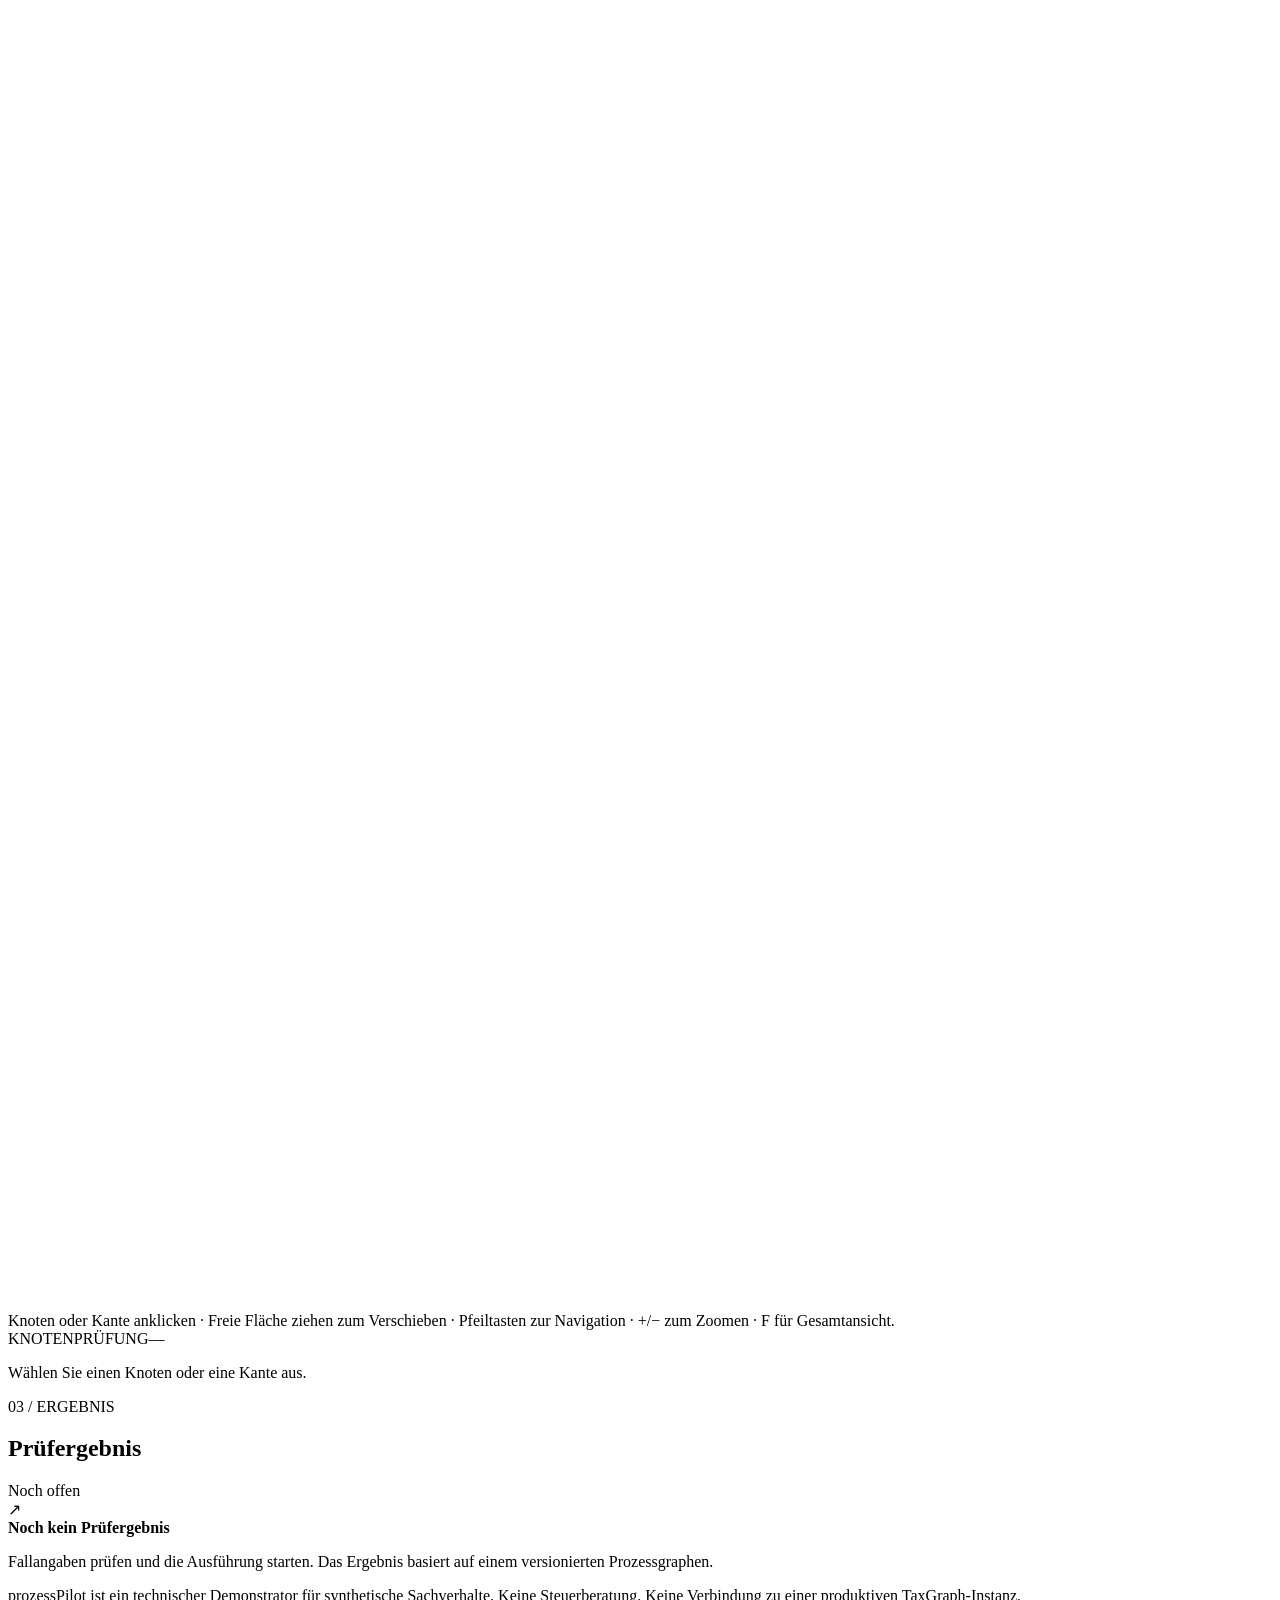
==== commit 4b6de9f3: "Restore prozessPilot product branding" ====
--- a/taxgraph-prozesspilot/app/static/index.html
+++ b/taxgraph-prozesspilot/app/static/index.html
@@ -5,8 +5,8 @@
   <meta name="google" content="notranslate" />
   <meta name="viewport" content="width=device-width,initial-scale=1" />
   <meta name="color-scheme" content="light" />
-  <meta name="description" content="prozessGraph — auditierbarer Prozessgraph und steuerliche Entscheidungsunterstützung nach § 20 UmwStG." />
-  <title>prozessGraph · § 20 UmwStG</title>
+  <meta name="description" content="prozessPilot — auditierbarer Prozessgraph und steuerliche Entscheidungsunterstützung nach § 20 UmwStG." />
+  <title>prozessPilot · § 20 UmwStG</title>
   <link rel="icon" href="/assets/favicon.svg" type="image/svg+xml" />
   <link rel="stylesheet" href="/assets/styles.css" />
   <script src="/assets/audit-data.js" defer></script>
@@ -18,7 +18,7 @@
     <header class="topbar">
       <div class="brand-lockup">
         <div class="brand-symbol" aria-hidden="true">§</div>
-        <div class="brand-name"><strong>prozess<span>Graph</span></strong><small>STEUERLICHE ENTSCHEIDUNGSPROZESSE</small></div>
+        <div class="brand-name"><strong>prozess<span>Pilot</span></strong><small>STEUERLICHE ENTSCHEIDUNGSPROZESSE</small></div>
       </div>
       <div class="topbar-right">
         <div class="top-separator"></div>
@@ -116,7 +116,7 @@
             <section class="card editor-card"><div class="card-top"><div><div class="mini-eyebrow">TYPISIERTER PROZESSGRAPH</div><h2>Knoten &amp; Kanten</h2></div><span id="editorStatus" class="type-tag">Lesemodus</span></div><p class="help-text">JSON enthält alle Prozessknoten, Kanten, Bedingungen, Guidance, Fallstricke und Rechtsquellen-IDs. Die Ausführungsengine erlaubt nur definierte Guard-Signale.</p><textarea id="graphEditor" spellcheck="false" aria-label="Graph JSON Editor"></textarea><div class="editor-buttons"><button id="validateGraphBtn" class="button button-secondary">Struktur prüfen</button><button id="saveGraphBtn" class="button button-secondary">Entwurf speichern</button><button id="publishGraphBtn" class="button button-primary">Veröffentlichen</button></div><div id="graphValidation" class="validation-box"></div><div class="revision-head"><span class="mini-eyebrow">ÄNDERUNGSHISTORIE</span><button id="exportGraphBtn" class="button button-secondary button-small">Graph-JSON exportieren ↓</button></div><div id="revisionHistory" class="revision-history"></div></section>
           </div>
         </div>
-        <footer class="bottom-disclaimer">prozessGraph ist ein technischer Demonstrator für synthetische Sachverhalte. Keine Steuerberatung. Keine Verbindung zu einer produktiven TaxGraph-Instanz.</footer>
+        <footer class="bottom-disclaimer">prozessPilot ist ein technischer Demonstrator für synthetische Sachverhalte. Keine Steuerberatung. Keine Verbindung zu einer produktiven TaxGraph-Instanz.</footer>
       </main>
     </div>
   </div>
